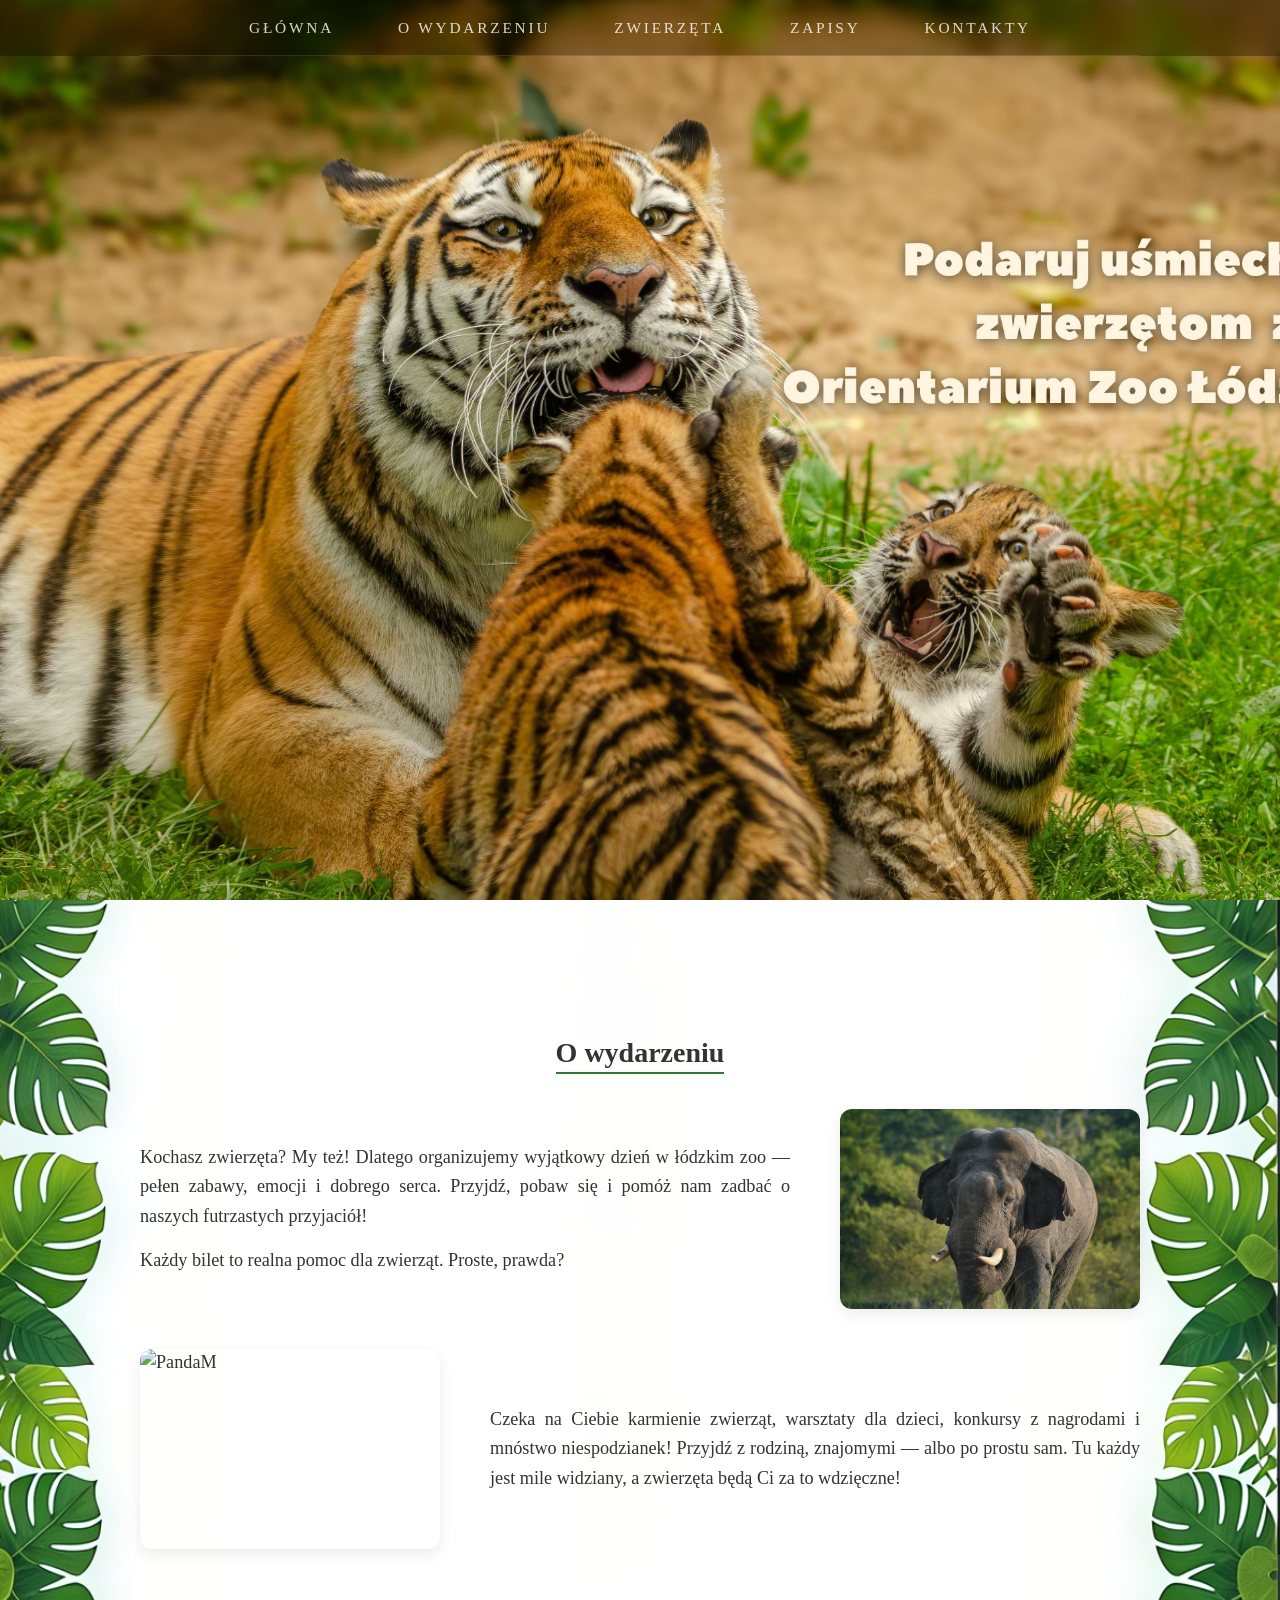
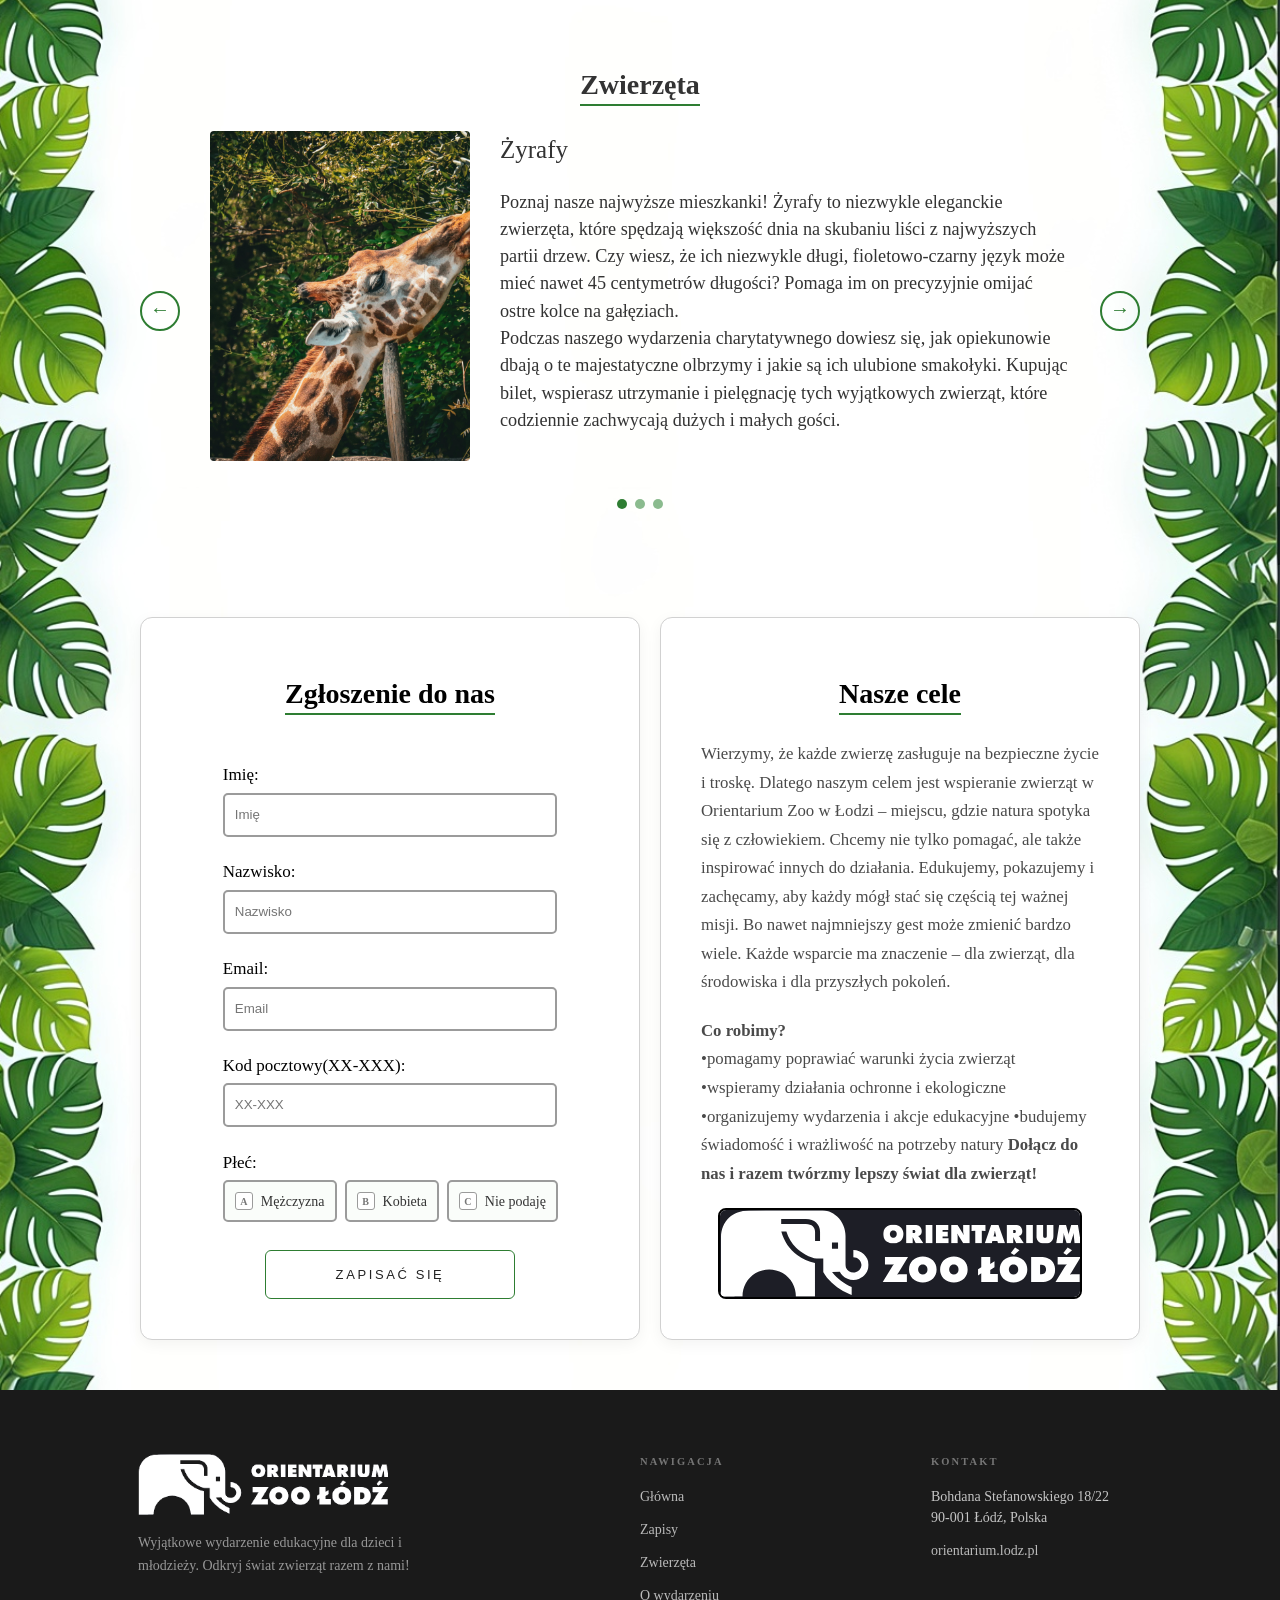
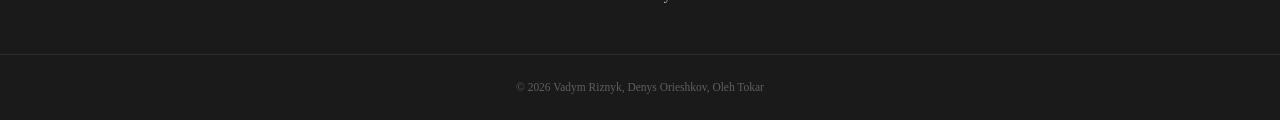
==== index.html @ 96ec50f0 "Merge branch 'main' into Vadimus" ====
<!DOCTYPE html>
<html lang="en">
<head>
    <meta charset="UTF-8">
    <meta name="viewport" content="width=device-width, initial-scale=1.0">
    <link rel="stylesheet" href="./style.css">
    <title>Zapis na wydarzenia charytatywne</title>
</head>

<body>

    <header>
        <nav>
            <div class="container">
                <ul class = "menu">
                    <li class = "menu_item first"><a href="#dom">Główna</a></li>
                    <li class = "menu_item"><a href="#info">O wydarzeniu</a></li>
                    <li class = "menu_item"><a href="#slides">Zwierzęta</a></li>
                    <li class = "menu_item"><a href="#zapisy">Zapisy</a></li>
                    <li class = "menu_item"><a href="#contact">Kontakty</a></li>
                </ul> 
            </div>
        </nav>
    </header>
    <main>
        <div class = "main_content">
           <!-- ТІГРУСИk ПОТУЖНІЧ-->
            <div class="first_page page" id="dom"> </div> 
            <div class="first_page_connect" id="dom"> </div>
           
           <!-- Інфа пр0 ЗАХІД -->
            <div class="info page" id="info"> 
                <div class="container">
                    <div class="title_container">
                        <h2 class="title">O wydarzeniu</h2>
                    </div>

                    <div class="info_content">
                        <div class="info_row">
                            <div class="info_text">
                                <p>Kochasz zwierzęta? My też! Dlatego organizujemy wyjątkowy dzień w łódzkim zoo — pełen zabawy, emocji i dobrego serca. Przyjdź, pobaw się i pomóż nam zadbać o naszych futrzastych przyjaciół!</p>
                                <p>Każdy bilet to realna pomoc dla zwierząt. Proste, prawda?</p>
                            </div>
                            <div class="info_img">
                                <img src="./images/elephant.jpg" alt="Slon" class="responsive_img">
                            </div>
                        </div>

                        <div class="info_row reverse">
                            <div class="info_text">
                                <p>Czeka na Ciebie karmienie zwierząt, warsztaty dla dzieci, konkursy z nagrodami i mnóstwo niespodzianek! Przyjdź z rodziną, znajomymi — albo po prostu sam. Tu każdy jest mile widziany, a zwierzęta będą Ci za to wdzięczne!</p>
                            </div>
                            <div class="info_img">
                                <img src="./images/red_panda.jpg" alt="PandaM" class="responsive_img">
                            </div>
                        </div>
                    </div>
                </div>
            </div>
            
            <!-- Слайдові Звірятонька -->
            <div class="slides page" id="slides">
                <div class="container">
                    <div class="slides_container">
                        <div class="title_container">
                            <div class="title">Zwierzęta</div>
                        </div>

                        <div class="slider_wrapper">
                            <button class="arrow arrow_left" onclick="changeSlide(-1)">&#8592;</button>
                            <div class="slides_row active">
                                <div class="slider">
                                    <div class="img_container">
                                        <img src="./images/girafik1.jpg" alt="Giraffe" class="animal_img">
                                    </div>
                                </div>
                                <div class="content">
                                    <div class="title3">Żyrafy</div>
                                    <div class="text">
                                        <p>Poznaj nasze najwyższe mieszkanki! Żyrafy to niezwykle eleganckie zwierzęta, które spędzają większość dnia na skubaniu liści z najwyższych partii drzew. Czy wiesz, że ich niezwykle długi, fioletowo-czarny język może mieć nawet 45 centymetrów długości? Pomaga im on precyzyjnie omijać ostre kolce na gałęziach.</p>
                                        <p>Podczas naszego wydarzenia charytatywnego dowiesz się, jak opiekunowie dbają o te majestatyczne olbrzymy i jakie są ich ulubione smakołyki. Kupując bilet, wspierasz utrzymanie i pielęgnację tych wyjątkowych zwierząt, które codziennie zachwycają dużych i małych gości.</p>
                                    </div>
                                </div>
                            </div>

                            <div class="slides_row">
                                <div class="slider">
                                    <div class="img_container">
                                        <img src="./images/red_panda2.png" alt="Red Panda" class="animal_img">
                                    </div>
                                </div>
                                <div class="content">
                                    <div class="title3">Pandka ruda</div>
                                    <div class="text">
                                        <p>Mała, puszysta i niezwykle urocza – panda ruda (zwana też pandką) to prawdziwa gwiazda łódzkiego zoo. Choć z wyglądu może przypominać szopa pracza, jest bliską krewną morskich ssaków i niedźwiedzi. Większość życia spędza wysoko w koronach drzew, gdzie czuje się najbezpieczniej.</p>
                                        <p>Te sympatyczne zwierzaki żywią się głównie bambusem, ale nie pogardzą też słodkimi owocami. Pandy rude są niestety gatunkiem zagrożonym wyginięciem w naturze. Dzięki Twojemu wsparciu możemy wspólnie chronić te piękne stworzenia i dbać o ich bezpieczną przyszłość.</p>
                                    </div>
                                </div>
                            </div>

                            <div class="slides_row">
                                <div class="slider">
                                    <div class="img_container">
                                        <img src="./images/elephants2.png" alt="Elephant" class="animal_img">
                                    </div>
                                </div>
                                <div class="content">
                                    <div class="title3">Słoń</div>
                                    <div class="text">
                                        <p>Słonie indyjskie to jedne z najbardziej inteligentnych i towarzyskich istot na naszej planecie. W łódzkim Orientarium mają do dyspozycji jeden z najnowocześniejszych wybiegów w Europie oraz ogromny basen. Ich widowiskowe kąpiele, które można oglądać przez specjalną szybę, zapierają dech w piersiach!</p>
                                        <p>Nasze słonie, na czele ze słynnym Aleksandrem, mają wspaniałe charaktery i uwielbiają interakcje z opiekunami. Przyjdź na nasze wydarzenie, zobacz pokazowe karmienie i dowiedz się więcej o tych potężnych, ale niezwykle wrażliwych ssakach, które tak bardzo potrzebują naszej pomocy.</p>
                                    </div>
                                </div>
                            </div>
                            <button class="arrow arrow_right" onclick="changeSlide(1)">&#8594;</button>
                        </div>

                        <div class="dots" id="dots"></div>
                    </div>
                </div>
            </div>

            <!-- формочка -->
            <div class="container">
                <div class="second_page page" id="zapisy">
                    <div class="form_container">
                            <form action="" novalidate class="form_actual">
                                <div class="title_container">
                                    <h2 class="title">Zgłoszenie do nas</h2>
                                </div>
                                <div class = "imie_container input_container">
                                    <label for="imie">Imię:</label>
                                    <input type="text" class = "input" placeholder="Imię" name = "imie" required>
                                    <div id="imie-error" class="error-text" style="display: none;">Proszę wpisać imię</div>
                                </div>
                                <div class = "nazwisko_container input_container">
                                    <label for="nazwisko">Nazwisko:</label>
                                    <input type="text" class = "input" placeholder="Nazwisko" name = "nazwisko" required>
                                    <div id="nazwisko-error" class="error-text" style="display: none;">Proszę wpisać nazwisko</div>
                                </div>
                                <div class = "email_container input_container">
                                    <label for="email">Email:</label>
                                    <input type="email" class = "input" placeholder="Email" name = "email" required>
                                    <div id="email-error" class="error-text" style="display: none;">Proszę wpisać poprawny adres email</div>
                                </div>

                                <div class = "poczta_container input_container">
                                    <label for="poczta">Kod pocztowy(XX-XXX):</label>
                                    <input type="text" class = "input" pattern="[0-9]{2}-[0-9]{3}" placeholder="XX-XXX" name = "poczta" required>
                                    <div id="poczta-error" class="error-text" style="display: none;">Proszę wpisać poprawny kod pocztowy</div>
                                </div>

                            <div class="gender_radio_container input_container">
                                    <label>Płeć:</label>
                                    <div class="gender_options">
                                        <label class="gender_option">
                                            <input type="radio" name="plec" value="M" required>
                                            <div class="option_content">
                                                <span class="option_marker">A</span>
                                                <span class="option_label">Mężczyzna</span>
                                            </div>
                                        </label>

                                        <label class="gender_option">
                                            <input type="radio" name="plec" value="K">
                                            <div class="option_content">
                                                <span class="option_marker">B</span>
                                                <span class="option_label">Kobieta</span>
                                            </div>
                                        </label>

                                        <label class="gender_option">
                                            <input type="radio" name="plec" value="N">
                                            <div class="option_content">
                                                <span class="option_marker">C</span>
                                                <span class="option_label">Nie podaję</span>
                                            </div>
                                        </label>
                                    </div>
                                    <div id="gender-error" class="error-text" style="display: none;">Proszę wybrać płeć</div>
                                </div>
                                <button class = "submit_btn" type="submit">Zapisać się</button>
                            </form>
                        </div>
                        <div class="goals">
                            <div class="goals_container">
                                <div class="title_container">
                                    <h2 class="title">Nasze cele</h2>
                                </div>
                                <div class="goals_content_container">
                                    <p>Wierzymy, że każde zwierzę zasługuje na bezpieczne życie i troskę. Dlatego naszym celem jest wspieranie zwierząt w Orientarium Zoo w Łodzi – miejscu, gdzie natura spotyka się z człowiekiem.
                                    Chcemy nie tylko pomagać, ale także inspirować innych do działania. Edukujemy, pokazujemy i zachęcamy, aby każdy mógł stać się częścią tej ważnej misji. Bo nawet najmniejszy gest może zmienić bardzo wiele.
                                    Każde wsparcie ma znaczenie – dla zwierząt, dla środowiska i dla przyszłych pokoleń.</p>
                                    <p><b>Co robimy?</b>    <br>•pomagamy poprawiać warunki życia zwierząt
                                    •wspieramy działania ochronne i ekologiczne
                                    •organizujemy wydarzenia i akcje edukacyjne
                                    •budujemy świadomość i wrażliwość na potrzeby natury
                                     <b>Dołącz do nas i razem twórzmy lepszy świat dla zwierząt!</b></p>
                                </div>
                                <div class="zoo_link_container">
                                    <div class="link_container">
                                        <a href="https://orientarium.lodz.pl/en/?srsltid=AfmBOopk-19amKLT-cSkVMzCduEy-2oDvmrepHhdewod7ByzMIc-urAi" class="link" target="_blank">
                                            <img src="./images/logo_lodz1.png" alt="" class="img_zoo">
                                        </a>    
                                    </div>
                                </div>
                            </div>  
                        </div>
                    </div>
                </div>
            </div>
        </div>
    </main>

<footer>
    <div class="footer_top">
        <div class="footer_grid">

            <div class="footer_col">
                <img src="./images/logo_lodz.png" alt="Zoo Orientarium" class="footer_logo_img">
                <p class="footer_desc">Wyjątkowe wydarzenie edukacyjne dla dzieci i młodzieży. Odkryj świat zwierząt razem z nami!</p>
            </div>

            <div class="footer_col">
                <h4 class="footer_heading">Nawigacja</h4>
                <ul class="footer_links">
                    <li><a href="#dom">Główna</a></li>
                    <li><a href="#zapisy">Zapisy</a></li>
                    <li><a href="#slides">Zwierzęta</a></li>
                    <li><a href="#info">O wydarzeniu</a></li>
                </ul>
            </div>

            <div class="footer_col" id="contact">
                <h4 class="footer_heading">Kontakt</h4>
                <address class="footer_address">
                    <p>Bohdana Stefanowskiego 18/22<br>90-001 Łódź, Polska</p>
                    <p><a href="https://orientarium.lodz.pl" target="_blank">orientarium.lodz.pl</a></p>
                </address>
            </div>

        </div>
    </div>

    <div class="footer_bottom">
        <p>&copy; 2026 Vadym Riznyk, Denys Orieshkov, Oleh Tokar</p>
    </div>
</footer>

<script>
    const slides = document.querySelectorAll('.slides_row');
    const dotsContainer = document.getElementById('dots');
    let current = 0;
    const dots = [];

    slides.forEach((_, i) => {
        const dot = document.createElement('div');
        dot.className = 'dot' + (i === 0 ? ' active' : '');
        dot.onclick = () => goTo(i);
        dotsContainer.appendChild(dot);
        dots.push(dot);
    });

    function goTo(index) {
        slides[current].classList.remove('active');
        dots[current].classList.remove('active');
        current = (index + slides.length) % slides.length;
        slides[current].classList.add('active');
        dots[current].classList.add('active');
    }

    function changeSlide(direction) {
        goTo(current + direction);
    }

    function setupMobileArrows() {
        if (window.innerWidth <= 768) {
            const leftArrow = document.querySelector('.arrow_left');
            const rightArrow = document.querySelector('.arrow_right');
            dotsContainer.insertBefore(leftArrow, dotsContainer.firstChild);
            dotsContainer.appendChild(rightArrow);
        }
    }

    setupMobileArrows();



    document.querySelector('form').addEventListener('submit', function(e) {
        e.preventDefault(); 
        
        let isFormValid = true;
        const inputs = document.querySelectorAll('.input');
    
        inputs.forEach(input => {
            input.value = input.value.trim();
            const errorDiv = document.getElementById(`${input.name}-error`);
             
            if (!input.checkValidity()) {
                isFormValid = false;
                input.classList.add('input_invalid');  
                if (errorDiv) errorDiv.style.display = 'block';  
            } else {
                input.classList.remove('input_invalid');
                if (errorDiv) errorDiv.style.display = 'none';  
            }
        });
 
        const genderChecked = document.querySelector('input[name="plec"]:checked');
        const genderErrorDiv = document.getElementById('gender-error');
        const genderContainer = document.querySelector('.gender_options');

        if (!genderChecked) {
            isFormValid = false;
            genderErrorDiv.style.display = 'block';
            genderContainer.classList.add('form_invalid');
        } else {
            genderErrorDiv.style.display = 'none';
            genderContainer.classList.remove('form_invalid');
        }
 
        if (isFormValid) {
            const formData = {
                imie: document.querySelector('input[name="imie"]').value,
                nazwisko: document.querySelector('input[name="nazwisko"]').value,
                email: document.querySelector('input[name="email"]').value,
                poczta: document.querySelector('input[name="poczta"]').value,
                plec: genderChecked.value
            };
            const apiUrl = 'https://jsonplaceholder.typicode.com/posts';

            fetch(apiUrl, {
                method: 'POST',
                headers: {
                    'Content-Type': 'application/json',
                },
                body: JSON.stringify(formData)
            })
            .then(response => {
                if (!response.ok) {
                    throw new Error('Błąd serwera: ' + response.status);
                }
                return response.json();
            })
            .then(data => {
                console.log('Sukces:', data);
                alert('Dziękujemy! Zgłoszenie zostało pomyślnie wysłane.');
                document.querySelector('.form_actual').reset();  
            })
            .catch(error => { 
                console.error('Błąd:', error);
                alert('Wystąpił błąd podczas wysyłania zgłoszenia. Spróbuj ponownie.');
            });
        }
    });
</script>
</body>
</html>
---- style.css ----
*{
    box-sizing: border-box;
    margin: 0;
    padding: 0;
    line-height: 1.5;
}
html {
    scroll-behavior: smooth;
}

body{
    height: 100vh;
    font-family: Cursive;
    font-size: 14px;
    margin: 0;
    padding: 0;
    color: #333;

    background-image: url('./images/background.png');
    background-size: cover;
    background-position: center;
    background-repeat: repeat;
  
}
.container{
    max-width: 1000px;
    margin: 0 auto;
    padding: 0;
}

main{
    margin: 0px;
}

ul{
    margin: 0;
    padding: 0;
}
 
nav{
    background-color: #333;
    width: 100%;
    position: fixed;
    z-index: 1000;

    background: rgba(0, 0, 0, 0.3);
    backdrop-filter: blur(10px) saturate(1.3);
    -webkit-backdrop-filter: blur(10px) saturate(1.3);
}


.menu {
    overflow: hidden;
    display: flex;
    justify-content: center;
    align-items: center;
    list-style: none;
    margin: 0;
    padding: 0;
    height: 56px;

    border-bottom: 0.5px solid rgba(255, 255, 255, 0.12);
}


.menu a {
    display: flex;
    align-items: center;
    height: 100%;
    padding: 0 32px;

    color: rgba(255, 255, 255, 0.82);
    text-decoration: none;
    text-transform: uppercase;
   
    font-weight: 300; 
    font-size: 1.1em;
    letter-spacing: 0.18em;

    position: relative;
    transition: color 0.25s ease;
} 
.menu a::after {
    content: "";
    position: absolute;
    bottom: 0;
    left: 50%;
    transform: translateX(-50%);
    width: 0;
    height: 1px;
    background: rgba(255, 255, 255, 0.9);
    transition: width 0.3s cubic-bezier(0.25, 0.46, 0.45, 0.94);
}

.menu a:hover {
    color: rgba(255, 255, 255, 1);
}
.menu a:hover::after {
    width: calc(100% - 64px);
}
.menu a:active {
    color: rgba(255, 255, 255, 0.5);
    transform: translateY(2px);
    transition-duration: 0.05s;
}
.page{
    padding: 50px 0;
}
.first_page{
    background-image: url(./images/tiger.jpg);
    background-repeat: no-repeat;
    background-position: center;
    background-size:cover;
    height: 100vh;
    height: 100dvh; 
    width: 100%;
}


.first_page_connect{
    background-image: url(./images/leaves_connect.png);
    background-repeat: no-repeat;
    background-position: top;
    background-size: 100% auto;
    background-color: transparent;
    height: 67px;
    width: 100%;
}



/*-----------------СТАРТ БЛОКУ ІНФИ-----------------*/

.info {
    width: 100%;
    font-size: 1.3em;
}

.info_content {
    display: flex;
    flex-direction: column;
    gap: 40px;  
    margin-top: 20px;
}

.info_row {
    display: flex;
    flex-direction: row;
    align-items: center;
    justify-content: space-between;
    gap: 50px;  
}
 
.info_row.reverse {
    flex-direction: row-reverse;
}

.info_text {
    flex: 1.5;
}

.info_text p {
    margin-bottom: 15px;
    text-align: justify;
    line-height: 1.6;
}

.info_text p:last-child {
    margin-bottom: 0;
}

.info_img {
    flex: 1;
    max-width: 300px;  
    width: 100%;
}

.responsive_img {
    width: 100%;
    height: 200px;
    border-radius: 12px;  
    display: block; 
    object-fit: cover; 
    box-shadow: 0 5px 15px rgba(0, 0, 0, 0.08);  
}
 
@media (max-width: 768px) {
    .info_row, .info_row.reverse {
        flex-direction: column;
        gap: 20px;
        text-align: center;
    }
    .info_img {
        max-width: 100%;
    }
    .responsive_img {
        height: auto;
        max-height: 250px;
    }
}
/*-----------------КІНЕЦЬ БЛОКУ ІНФИ-----------------*/

/*-------------- ZWIRI SLIDER --------------*/
.slides {
    display: block;
    font-size: 1.3em;
}

.slides_container {
    display: flex;
    flex-direction: column;
}

.slider_wrapper {
    display: flex;
    align-items: center;
    gap: 10px;
}

.slides_row {
    min-height: 360px;
    display: none;
    flex-direction: row;
    gap: 30px;
    align-items: stretch;
    padding: 0 20px;
    flex: 1;
    animation: fadeIn 0.4s ease;
}

.slides_row.active {
    display: flex;
}

.slides_row .content{
    height: 100%;
    display: flex;
    gap: 20px;
    flex-direction: column;
    justify-content: space-between;
}


@keyframes fadeIn {
    from { opacity: 0; }
    to   { opacity: 1; }
}

.img_container {
    height: 330px;
    width: 260px;
    overflow: hidden;
    border-radius: 4px;
    background-color: #d2d2d2;
    flex-shrink: 0;
}

.animal_img {
    width: 100%;
    height: 100%;
    object-fit: cover;
    display: block;
    transition: transform 0.5s ease;
}


.arrow {
    position: relative;
    background: none;
    border: 2px solid #2E7D32;
    color: #2E7D32;
    font-size: 20px;
    width: 40px;
    height: 40px;
    border-radius: 50%;
    cursor: pointer;
    flex-shrink: 0;
    transition: background 0.2s, color 0.2s;
    padding-bottom: 5px;
}

.arrow:hover {
    background: #2E7D32;
    color: white;
}


.dots {
    display: flex;
    justify-content: center;
    gap: 8px;
    padding: 8px 0;
}

.dot {
    width: 10px;
    height: 10px;
    border-radius: 50%;
    background: #8bbb8e;
    cursor: pointer;
    transition: background 0.2s;
}

.dot.active {
    background: #2E7D32;
}

input[type="radio"]:first-of-type, 
input[type="checkbox"]:first-of-type {
    margin-left: 0;
}



.second_page{
    display: flex;
    justify-content: space-between;
    align-items: stretch;
    gap: 20px;
}

.goals {
    list-style: inside;
    display: flex;         
    flex-direction: column; 
}

.form_actual{
    display: flex;
    flex-direction: column;
    justify-content: space-between;
    height: 100%;
}

.form_container{
    min-width: 50%;
    display: flex;        
    flex-direction: column; 

    max-width: 600px;
    margin: 0;
    font-size: 17px;
    background-color: rgb(255, 255, 255);
    border: 2px solid rgb(155, 155, 155);
    color: black;
    padding: 20px 30px;
    position: relative;
}
.form_container form{
    display: flex;
    flex-direction: column;
    align-items: center;
    gap: 15px;
}
.submit_btn {
    padding: 14px 0;
    width: 60%;
    background-color: transparent;
    border: 1.5px solid #2E7D32;
    cursor: pointer;
    border-radius: 6px;
    font-size: 13px;
    letter-spacing: 0.2em;
    text-transform: uppercase;
    color: #222;
    transition: background-color 0.25s ease, color 0.25s ease, border-color 0.25s ease, transform 0.15s ease;
}

.submit_btn:hover {
    background-color: #2E7D32;
    color: #fff;
    border-color: #2E7D32;
}

.submit_btn:active {
    transform: scale(0.97);
    transition-duration: 0.05s;
}

form label{
    display: block;
    margin-bottom: 5px;
}
.select_container label{
   display: block;  
    margin-bottom: 5px;
}
select.input {
    cursor: pointer;
    background-color: #ffffff;
    
     
    appearance: none;
    -webkit-appearance: none;
    -moz-appearance: none;
     
    background-image: url("data:image/svg+xml;utf8,<svg xmlns='http://www.w3.org/2000/svg' width='24' height='24' viewBox='0 0 24 24' fill='none' stroke='%232E7D32' stroke-width='2' stroke-linecap='round' stroke-linejoin='round'><polyline points='6 9 12 15 18 9'></polyline></svg>");
    background-repeat: no-repeat;
    background-position: right 15px center;
    background-size: 16px;
    padding-right: 40px;  
    
    font-family: inherit;
    color: #333;
}

/* Efekt po kliknięciu/aktywacji pola */
select.input:focus {
    border-color: #2E7D32;
    box-shadow: 0 0 5px rgba(0, 128, 0, 0.2);
}
.age_container label{
    display: inline;
    margin-bottom: 0px;
}
.info_container label{
    display: inline;
    margin-bottom: 0px;
}
.input_container{
    width: 80%;
}
.input{
    margin: auto;
    padding: 10px;
    width: 100%;
    border: 2px solid rgb(155, 155, 155);
    border-radius: 5px;
}
.input:focus{
    outline: none;
    border-color: #2E7D32;
}

/*GOALS*/
.goals_container{
    min-width: 50%;
    color: black;
    padding: 20px 30px;
}
.goals {
    font-size: 1.2em;
    list-style: inside;
}

.img_zoo{
    border-radius: 10px;
    border: 2px black solid;
}


/*-----------------second_page-----------------*/

/*-----------------FOOTER-----------------*/
footer {
    background-color: #1a1a1a;
    color: rgba(255, 255, 255, 0.75);
    font-size: 1em;
}

.footer_top {
    padding: 64px 0 48px;
    border-bottom: 1px solid rgba(255, 255, 255, 0.08);
}

.footer_grid {
    max-width: 1100px;
    margin: 0 auto;
    padding: 0 48px;
    display: flex;
    flex-direction: row;
    justify-content: space-between;
    align-items: flex-start;
    gap: 80px;
}

.footer_col {
    display: flex;
    flex-direction: column;
    gap: 16px;
}

.footer_col:first-child {
    flex: 2;
}

.footer_col:not(:first-child) {
    flex: 1;
}

.footer_logo_img {
    width: 250px;
    height: auto;
}

.footer_desc {
    line-height: 1.7;
    color: rgba(255, 255, 255, 0.55);
    max-width: 320px;
}

.footer_heading {
    font-size: 0.75em;
    font-weight: 600;
    text-transform: uppercase;
    letter-spacing: 0.2em;
    color: rgba(255, 255, 255, 0.4);
    margin: 0;
}

.footer_links {
    list-style: none;
    padding: 0;
    margin: 0;
    display: flex;
    flex-direction: column;
    gap: 12px;
}

.footer_links a {
    color: rgba(255, 255, 255, 0.7);
    text-decoration: none;
    transition: color 0.2s ease;
}

.footer_links a:hover {
    color: #fff;
}

.footer_address {
    font-style: normal;
    display: flex;
    flex-direction: column;
    gap: 12px;
    line-height: 1.7;
}

.footer_address a {
    color: rgba(255, 255, 255, 0.7);
    text-decoration: none;
    transition: color 0.2s ease;
}

.footer_address a:hover {
    color: #fff;
}

.footer_bottom {
    text-align: center;
    padding: 24px 48px;
    color: rgba(255, 255, 255, 0.3);
    font-size: 0.82em;
}

@media (max-width: 768px) {
    .footer_grid {
        flex-direction: column;
        gap: 40px;
    }
}


/*-----------TITLES-----------*/
.title{
    font-size: 28px;
    font-weight: 700;
    position: relative;
    display: inline-block;
}
.title::after{
    content: "";
    background-color: #2E7D32;
    height: 2.22px;
    width: 100%;
    position: absolute;
    bottom: 0px;
    left: 0px;
}

.title_container{
    text-align: center;
    padding: 15px;
    margin-bottom: 10px;
}
.title2{
    font-size: 30px;
    font-style: normal;
    font-weight: 400;
}
.title3{
    font-size: 25px;
    font-style: normal;
    font-weight: 400;
}
.link_container {
    text-align: center;
    margin-top: 20px;
    display: flex;
    justify-content: center;
    align-items: center;
}
.link {
    display: inline-block;
    border-radius: 8px;
    transition: transform 0.3s ease, box-shadow 0.3s ease;
}
.link:hover {
    transform: translate(4px, -4px);
    box-shadow: -5px 5px 0px #000000;
}
.link:active {
    transform: translate(-2px, 2px);
    box-shadow: -1px 1px 0px #000000;
    transition-duration: 0.05s;
}
.img_zoo {
    height: auto;
    display: block;
    border-radius: 8px;
}
.content_wrapper {
    display: flex;
    justify-content: space-between;
    align-items: stretch;
    gap: 40px;
    max-width: 1200px;
    margin: 20px auto;
    padding: 0 20px;
}

.form_container, .goals_container {
    flex: 1;
    background-color: #ffffff;
    
    border: 1px solid #d1d1d1; 
    border-radius: 12px; 
    
    padding: 40px;
    box-sizing: border-box;

    box-shadow: 0 4px 15px rgba(0, 0, 0, 0.05);
}


.goals_content_container p {
    line-height: 1.7;
    color: #4a4a4a;
    margin-bottom: 20px;
}


input[type="radio"], input[type="checkbox"] {
    accent-color: #4CAF50;
    width: 18px;
    height: 18px;
    margin-right: 6px;
    margin-left: 10px;
    vertical-align: middle;
    cursor: pointer;
}

 
.gender_options {
    display: flex;
    flex-direction: row;
    gap: 8px;
    margin-top: 5px;
    width: 100%;
}

.gender_option {
    flex: 1;  
    cursor: pointer;
}

.gender_option input[type="radio"] {
    display: none;
}

.option_content {
    display: flex;
    align-items: center;
    justify-content: center;  
    gap: 8px;
    border: 2px solid rgb(155, 155, 155);
    border-radius: 5px;
    padding: 8px 10px;  
    background-color: #fafdfa;
    transition: all 0.2s ease;
    min-height: 42px;  
    box-sizing: border-box;  
} 
.option_marker {
    display: flex;
    align-items: center;
    justify-content: center;
    width: 18px;
    height: 18px;
    border: 1px solid rgb(155, 155, 155);
    border-radius: 3px;
    font-size: 10px;
    font-weight: bold;
    color: #777;
    background-color: #ffffff;
    flex-shrink: 0;
} 
.option_label {
    font-size: 14px;  
    color: #333;
    white-space: nowrap; 
}   
.gender_option:hover .option_content {
    border-color: #2E7D32;
    background-color: #f1f8f2;
}

.gender_option input[type="radio"]:checked + .option_content {
    border-color: #2E7D32;
    background-color: #e8f5e9;
    box-shadow: 0 2px 6px rgba(46, 125, 50, 0.1);
}

.gender_option input[type="radio"]:checked + .option_content .option_marker {
    border-color: #2E7D32;
    background-color: #2E7D32;
    color: #ffffff;
}

.gender_option input[type="radio"]:checked + .option_content .option_label {
    color: #2E7D32;
    font-weight: bold;
}

 
@media (max-width: 480px) {
    .gender_options {
        flex-direction: column;
        gap: 6px;
    }
}

/*---------- ERRORS ----------*/
.error-text {
    color: #d32f2f;  
    font-size: 13px;
    margin-top: 8px;
    font-weight: bold;
    animation: shake 0.4s ease-in-out;  
}
 
@keyframes shake {
    0%, 100% { transform: translateX(0); }
    25% { transform: translateX(-5px); }
    75% { transform: translateX(5px); }
}
 
.form_invalid .option_content {
    border-color: #d32f2f;
}

.input_invalid {
    border-color: #d32f2f !important;
    background-color: #fff8f8;
}
 
.input_invalid:focus {
    border-color: #d32f2f !important;
    box-shadow: 0 0 5px rgba(211, 47, 47, 0.3);
}




/*Adaptation*/
@media (max-width: 768px) {
    .container{
        max-width: 270px;
    }
    .page{
        padding: 10px 0;
    }



    .first_page {
        background-position: 100% center;
        height: 50vh;
    }
    .first_page_connect{
        display: none;
    }


    /*-----------------СТАРТ БЛОКУ ІНФИ-----------------*/
    .info {
        font-size: 1em;
    }

    .info_img_right,
    .info_img_left {
        float: none;
        width: 100%;
        height: 220px;
        margin: 0 0 16px 0;
    }

    .info_img_right img,
    .info_img_left img {
        width: 100%;
        height: 100%;
        object-fit: cover;
    }

    .info_content p {
        text-align: left;
    }
    /*-----------------КІНЕЦЬ БЛОКУ ІНФИ-----------------*/
    
} 


@media (max-width: 768px) {
    .slides {
        font-size: 1em;
    }

    .slider_wrapper {
        flex-direction: column;
        gap: 16px;
    }

    .slides_row {
        flex-direction: column;
        min-height: unset;
        padding: 0;
        gap: 16px;
    }

    .img_container {
        width: 100%;
        height: 260px;
    }

    .arrow {
        display: none;
    }

    .dots {
        display: flex;
        flex-direction: row;
        justify-content: center;
        align-items: center;
        gap: 16px;
        padding: 8px 0 0;
    }

    .arrow_left,
    .arrow_right {
        display: flex;
        align-items: center;
        justify-content: center;
        position: static;
    }
}


@media (max-width: 768px) {
    .second_page {
        flex-direction: column;
        gap: 10px;
    }

    .form_container {
        max-width: 100%;
        min-width: unset;
        width: 100%;
        padding: 20px;
        box-sizing: border-box;
    }

    .form_container form {
        gap: 12px;
    }

    .input_container {
        width: 100%;
    }

    .submit_btn {
        width: 100%;
    }

    .goals_container {
        padding: 20px;
        box-sizing: border-box;
    }

    .goals {
        font-size: 1em;
    }

    .img_zoo {
        width: 100%;
    }
}
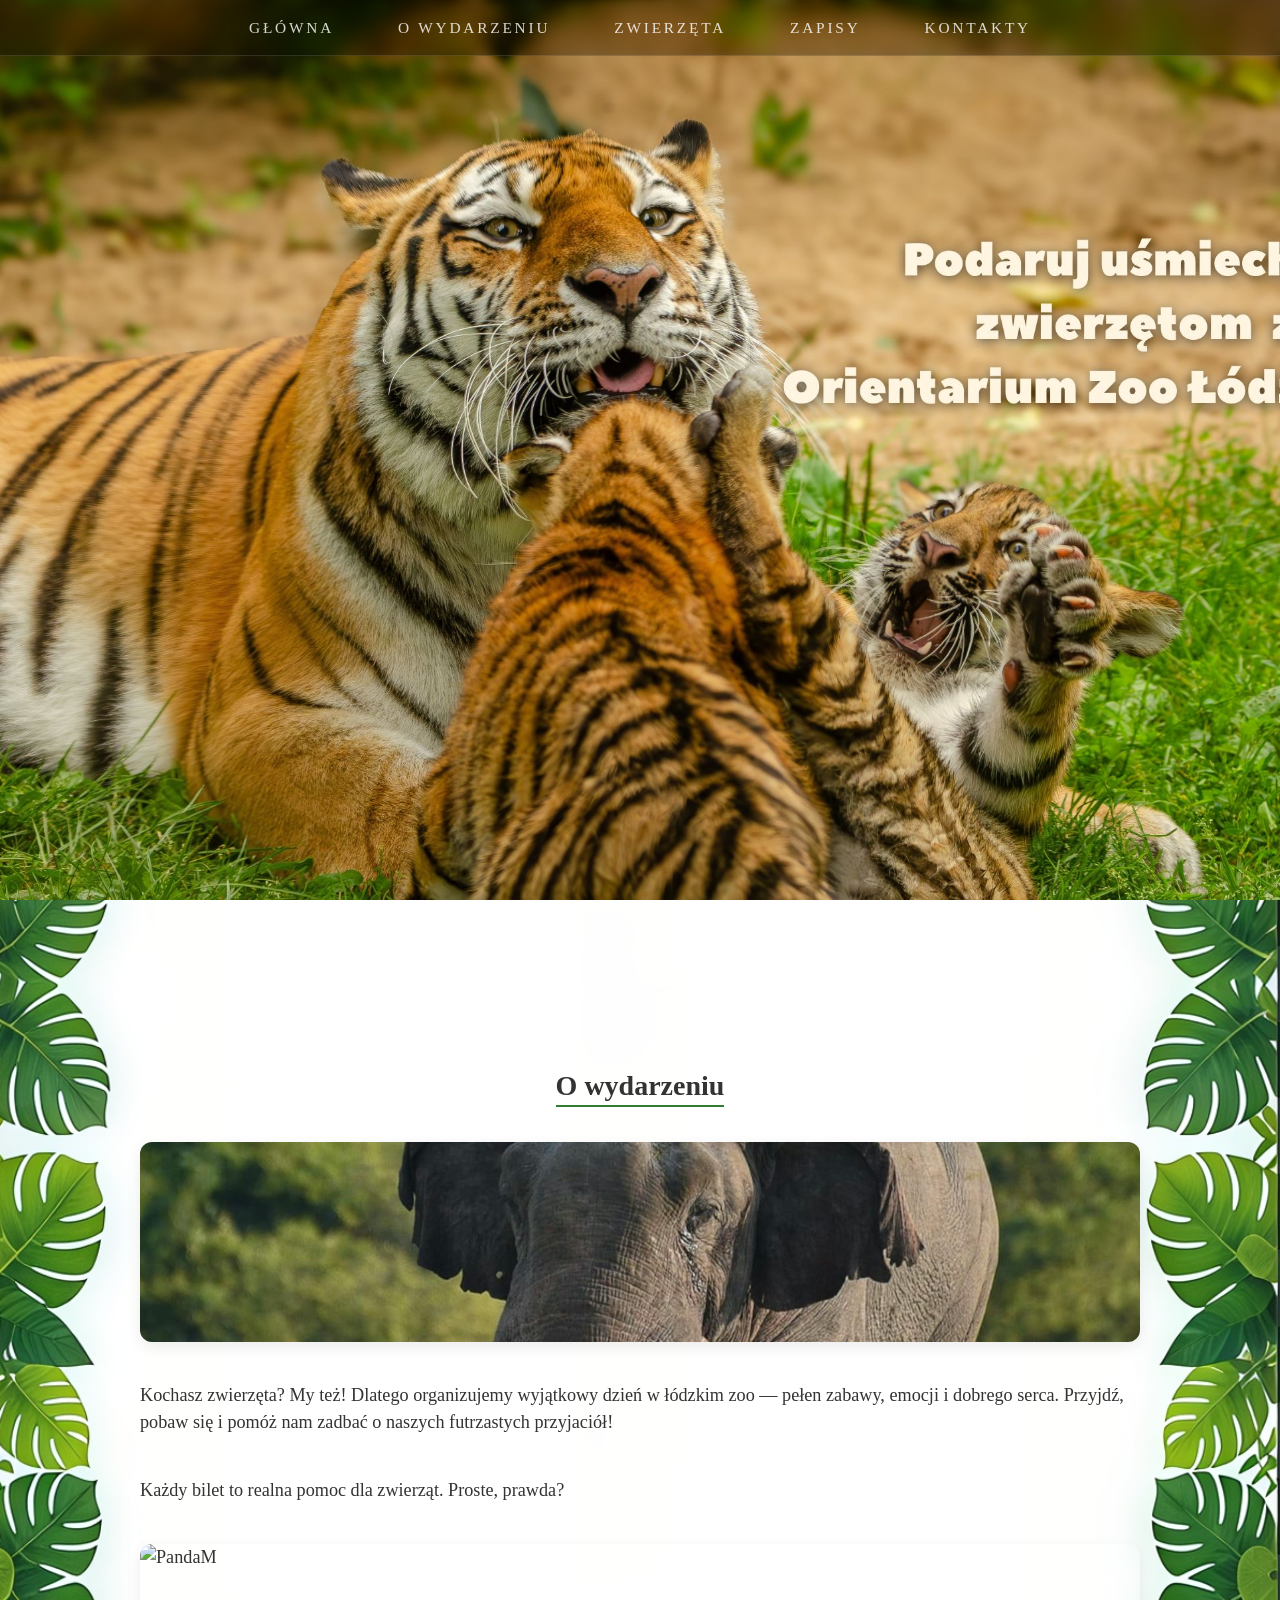
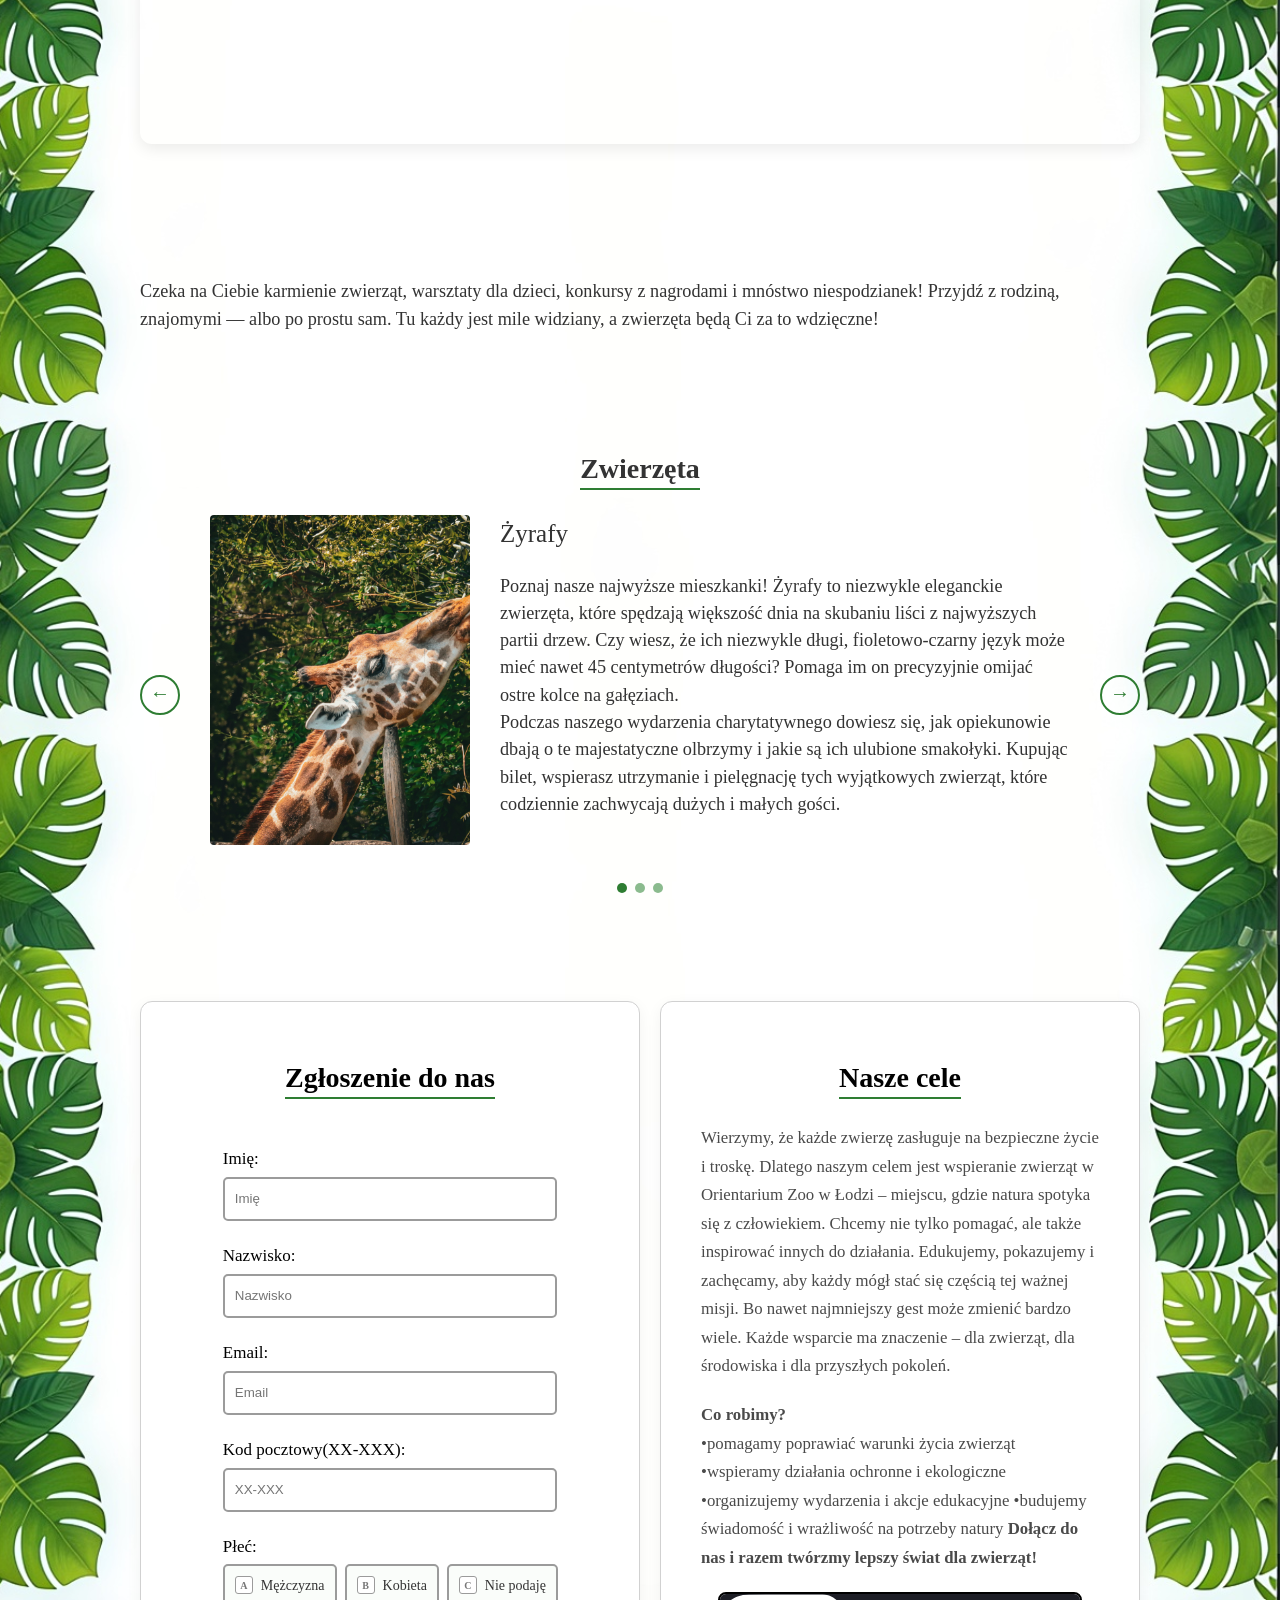
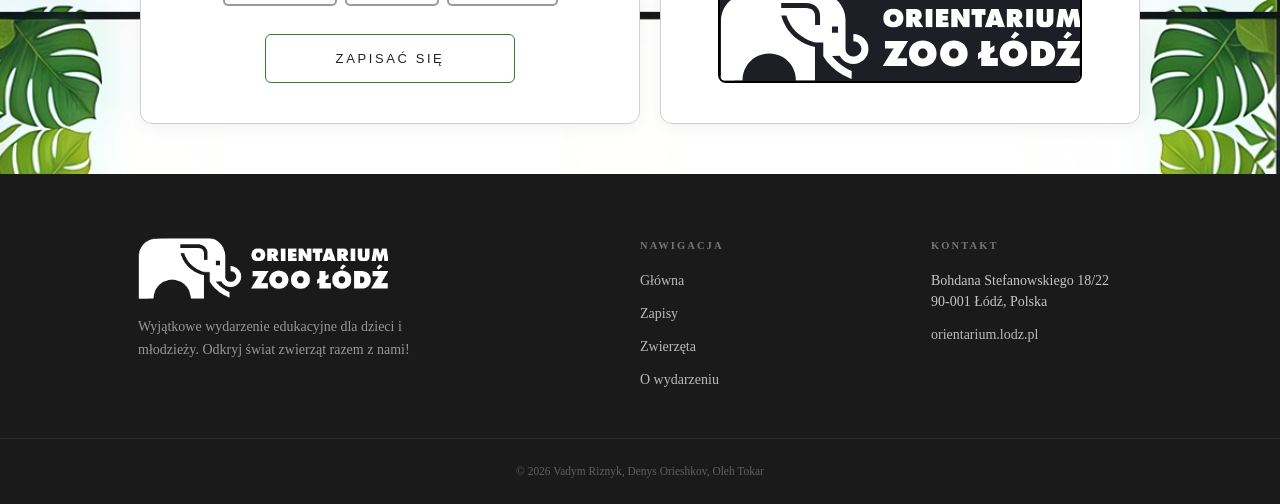
==== commit a7bb32b2: "db 1" ====
--- a/index.html
+++ b/index.html
@@ -11,22 +11,21 @@
 
     <header>
         <nav>
-            <div class="container">
-                <ul class = "menu">
-                    <li class = "menu_item first"><a href="#dom">Główna</a></li>
-                    <li class = "menu_item"><a href="#info">O wydarzeniu</a></li>
-                    <li class = "menu_item"><a href="#slides">Zwierzęta</a></li>
-                    <li class = "menu_item"><a href="#zapisy">Zapisy</a></li>
-                    <li class = "menu_item"><a href="#contact">Kontakty</a></li>
-                </ul> 
-            </div>
+            <ul class = "menu">
+                <li class = "menu_item first"><a href="#dom">Główna</a></li>
+                <li class = "menu_item"><a href="#info">O wydarzeniu</a></li>
+                <li class = "menu_item"><a href="#slides">Zwierzęta</a></li>
+                <li class = "menu_item"><a href="#zapisy">Zapisy</a></li>
+                <li class = "menu_item"><a href="#contact">Kontakty</a></li>
+            </ul>    
         </nav>
     </header>
+
     <main>
         <div class = "main_content">
            <!-- ТІГРУСИk ПОТУЖНІЧ-->
             <div class="first_page page" id="dom"> </div> 
-            <div class="first_page_connect" id="dom"> </div>
+            <div class="first_page_connect page" id="dom"> </div> 
            
            <!-- Інфа пр0 ЗАХІД -->
             <div class="info page" id="info"> 
@@ -36,24 +35,19 @@
                     </div>
 
                     <div class="info_content">
-                        <div class="info_row">
-                            <div class="info_text">
-                                <p>Kochasz zwierzęta? My też! Dlatego organizujemy wyjątkowy dzień w łódzkim zoo — pełen zabawy, emocji i dobrego serca. Przyjdź, pobaw się i pomóż nam zadbać o naszych futrzastych przyjaciół!</p>
-                                <p>Każdy bilet to realna pomoc dla zwierząt. Proste, prawda?</p>
-                            </div>
-                            <div class="info_img">
-                                <img src="./images/elephant.jpg" alt="Slon" class="responsive_img">
-                            </div>
-                        </div>
-
-                        <div class="info_row reverse">
-                            <div class="info_text">
-                                <p>Czeka na Ciebie karmienie zwierząt, warsztaty dla dzieci, konkursy z nagrodami i mnóstwo niespodzianek! Przyjdź z rodziną, znajomymi — albo po prostu sam. Tu każdy jest mile widziany, a zwierzęta będą Ci za to wdzięczne!</p>
-                            </div>
-                            <div class="info_img">
-                                <img src="./images/red_panda.jpg" alt="PandaM" class="responsive_img">
-                            </div>
-                        </div>
+                        <div class="info_img_right">
+                            <img src="./images/elephant.jpg" alt="Slon" class="responsive_img">
+                         </div>
+                        
+                        <p>Kochasz zwierzęta? My też! Dlatego organizujemy wyjątkowy dzień w łódzkim zoo — pełen zabawy, emocji i dobrego serca. Przyjdź, pobaw się i pomóż nam zadbać o naszych futrzastych przyjaciół!</p>
+                        <p>Każdy bilet to realna pomoc dla zwierząt. Proste, prawda? </p>
+
+                        <div class="info_img_left">
+                            <img src="./images/red_panda.jpg" alt="PandaM" class="responsive_img">
+                        </div>
+                        <br> <br>  
+                        <p>Czeka na Ciebie karmienie zwierząt, warsztaty dla dzieci, konkursy z nagrodami i mnóstwo niespodzianek! Przyjdź z rodziną, znajomymi — albo po prostu sam. Tu każdy jest mile widziany, a zwierzęta będą Ci za to wdzięczne!</p>
+                        
                     </div>
                 </div>
             </div>
@@ -68,6 +62,7 @@
 
                         <div class="slider_wrapper">
                             <button class="arrow arrow_left" onclick="changeSlide(-1)">&#8592;</button>
+
                             <div class="slides_row active">
                                 <div class="slider">
                                     <div class="img_container">
@@ -112,6 +107,7 @@
                                     </div>
                                 </div>
                             </div>
+
                             <button class="arrow arrow_right" onclick="changeSlide(1)">&#8594;</button>
                         </div>
 
@@ -128,6 +124,9 @@
                                 <div class="title_container">
                                     <h2 class="title">Zgłoszenie do nas</h2>
                                 </div>
+
+                                <div id="server-message" style="display: none; padding: 10px; margin-bottom: 15px; border-radius: 5px; font-weight: bold;"></div>
+
                                 <div class = "imie_container input_container">
                                     <label for="imie">Imię:</label>
                                     <input type="text" class = "input" placeholder="Imię" name = "imie" required>
@@ -201,7 +200,7 @@
                                     <div class="link_container">
                                         <a href="https://orientarium.lodz.pl/en/?srsltid=AfmBOopk-19amKLT-cSkVMzCduEy-2oDvmrepHhdewod7ByzMIc-urAi" class="link" target="_blank">
                                             <img src="./images/logo_lodz1.png" alt="" class="img_zoo">
-                                        </a>    
+                                        </a>
                                     </div>
                                 </div>
                             </div>  
@@ -247,51 +246,41 @@
     </div>
 </footer>
 
-<script>
-    const slides = document.querySelectorAll('.slides_row');
+    <script>
+        const slides = document.querySelectorAll('.slides_row');
     const dotsContainer = document.getElementById('dots');
     let current = 0;
-    const dots = [];
 
     slides.forEach((_, i) => {
         const dot = document.createElement('div');
         dot.className = 'dot' + (i === 0 ? ' active' : '');
         dot.onclick = () => goTo(i);
         dotsContainer.appendChild(dot);
-        dots.push(dot);
     });
 
     function goTo(index) {
         slides[current].classList.remove('active');
-        dots[current].classList.remove('active');
+        dotsContainer.children[current].classList.remove('active');
         current = (index + slides.length) % slides.length;
         slides[current].classList.add('active');
-        dots[current].classList.add('active');
+        dotsContainer.children[current].classList.add('active');
     }
 
     function changeSlide(direction) {
         goTo(current + direction);
     }
 
-    function setupMobileArrows() {
-        if (window.innerWidth <= 768) {
-            const leftArrow = document.querySelector('.arrow_left');
-            const rightArrow = document.querySelector('.arrow_right');
-            dotsContainer.insertBefore(leftArrow, dotsContainer.firstChild);
-            dotsContainer.appendChild(rightArrow);
-        }
-    }
-
-    setupMobileArrows();
-
-
-
-    document.querySelector('form').addEventListener('submit', function(e) {
+    document.querySelector('form').addEventListener('submit', async function(e) {
         e.preventDefault(); 
         
         let isFormValid = true;
         const inputs = document.querySelectorAll('.input');
-    
+        
+        const messageDiv = document.getElementById('server-message');
+        
+        if (messageDiv) {
+            messageDiv.style.display = 'none'; 
+        }
         inputs.forEach(input => {
             input.value = input.value.trim();
             const errorDiv = document.getElementById(`${input.name}-error`);
@@ -320,37 +309,58 @@
         }
  
         if (isFormValid) {
+            
+            if (!messageDiv) {
+                alert("ERROR: server-message block not found in HTML");
+                return;
+            }
+
             const formData = {
                 imie: document.querySelector('input[name="imie"]').value,
                 nazwisko: document.querySelector('input[name="nazwisko"]').value,
                 email: document.querySelector('input[name="email"]').value,
-                poczta: document.querySelector('input[name="poczta"]').value,
+                kodPocztowy: document.querySelector('input[name="poczta"]').value,
                 plec: genderChecked.value
             };
-            const apiUrl = 'https://jsonplaceholder.typicode.com/posts';
-
-            fetch(apiUrl, {
-                method: 'POST',
-                headers: {
-                    'Content-Type': 'application/json',
-                },
-                body: JSON.stringify(formData)
-            })
-            .then(response => {
-                if (!response.ok) {
-                    throw new Error('Błąd serwera: ' + response.status);
+
+            try {
+                // send request in port 3001
+                const response = await fetch('http://localhost:3001', {
+                    method: 'POST',
+                    headers: { 
+                        'Content-Type': 'application/json',
+                        'Bypass-Tunnel-Reminder': 'true' 
+                    },
+                    body: JSON.stringify(formData)
+                });
+
+                const data = await response.json();
+                
+                messageDiv.style.display = 'block';
+
+                if (response.status === 409) {
+                    // ERROR: email is already existed
+                    messageDiv.style.backgroundColor = '#ffebee';
+                    messageDiv.style.color = '#d32f2f';
+                    messageDiv.style.border = '1px solid #d32f2f';
+                    messageDiv.innerText = data.error;
+                } else if (response.ok) {
+                    // success
+                    messageDiv.style.backgroundColor = '#e8f5e9';
+                    messageDiv.style.color = '#2e7d32';
+                    messageDiv.style.border = '1px solid #2e7d32';
+                    messageDiv.innerText = data.success;
+                    
+                    document.querySelector('.form_actual').reset();
                 }
-                return response.json();
-            })
-            .then(data => {
-                console.log('Sukces:', data);
-                alert('Dziękujemy! Zgłoszenie zostało pomyślnie wysłane.');
-                document.querySelector('.form_actual').reset();  
-            })
-            .catch(error => { 
-                console.error('Błąd:', error);
-                alert('Wystąpił błąd podczas wysyłania zgłoszenia. Spróbuj ponownie.');
-            });
+            } catch (error) {
+                // ERROR: server off
+                messageDiv.style.display = 'block';
+                messageDiv.style.backgroundColor = '#ffebee';
+                messageDiv.style.color = '#d32f2f';
+                messageDiv.style.border = '1px solid #d32f2f';
+                messageDiv.innerText = 'Błąd połączenia z serwerem. Upewnij się, że backend jest włączony!';
+            }
         }
     });
 </script>
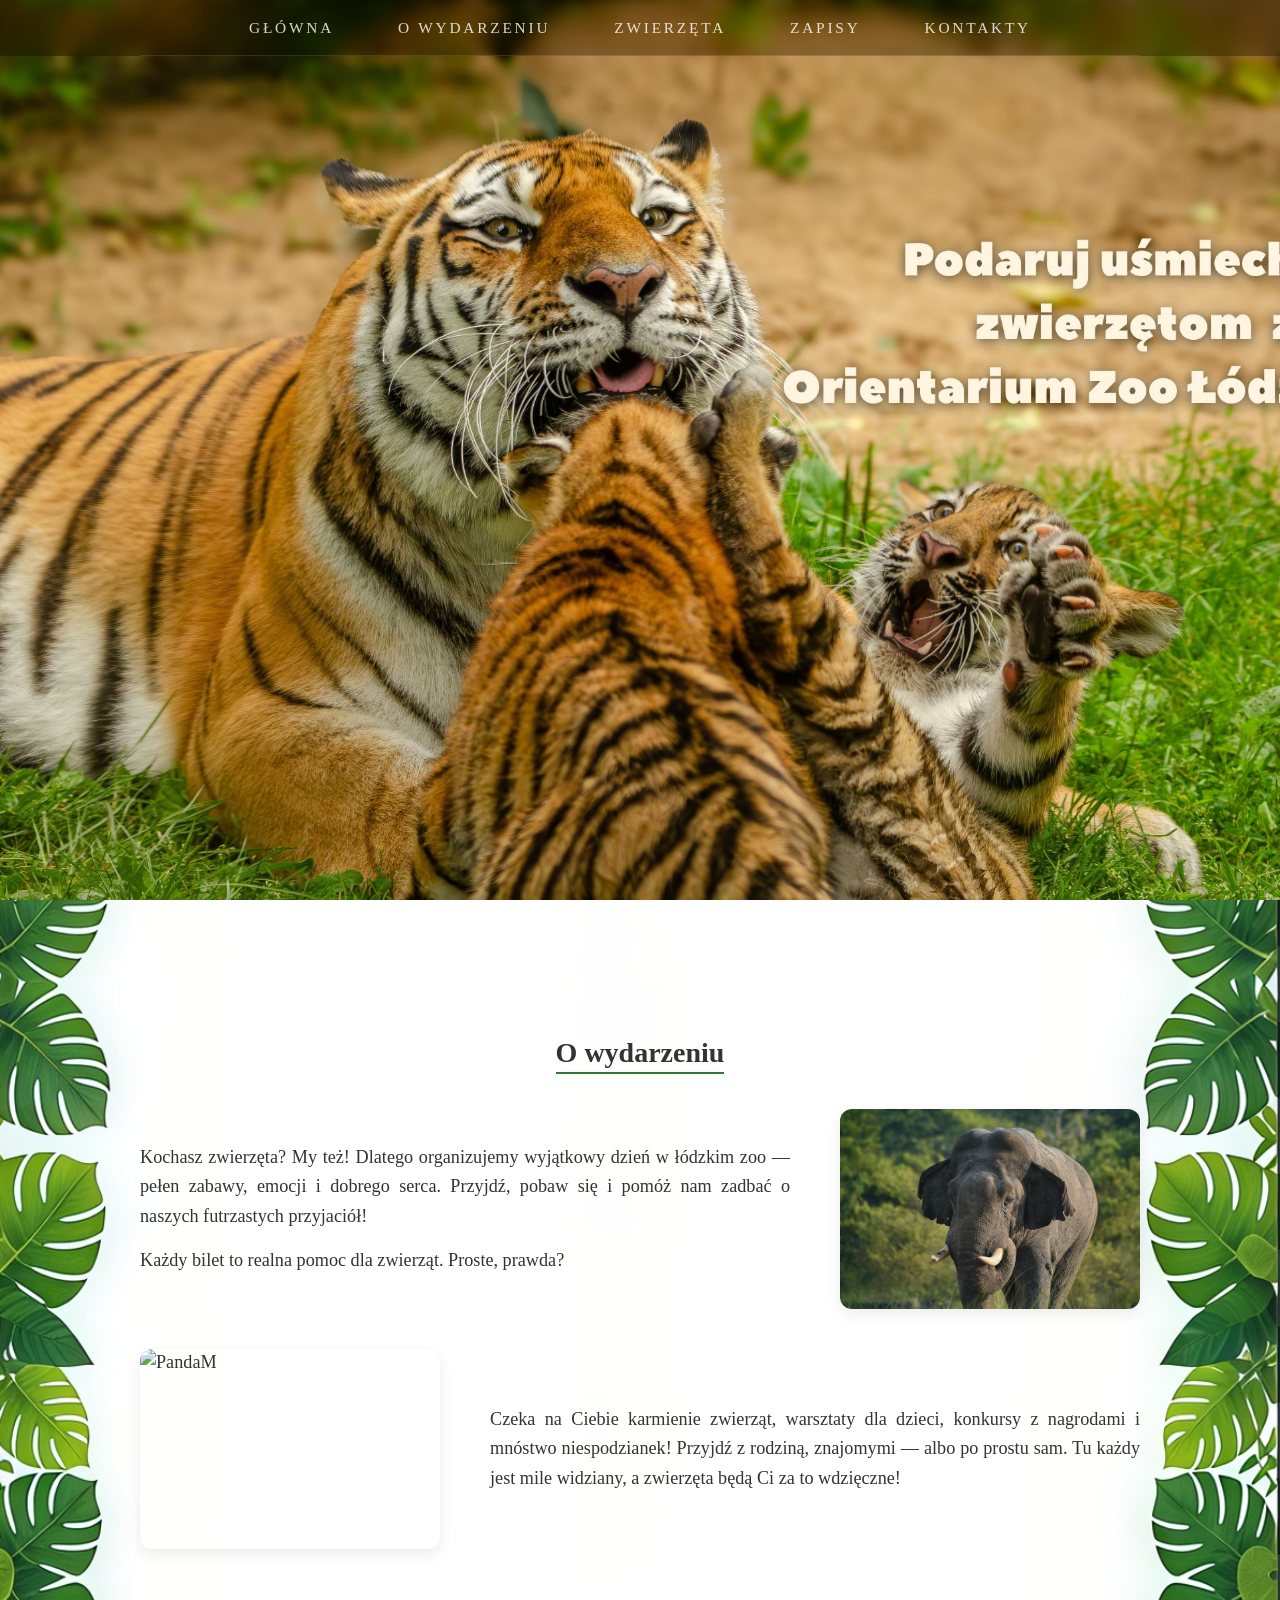
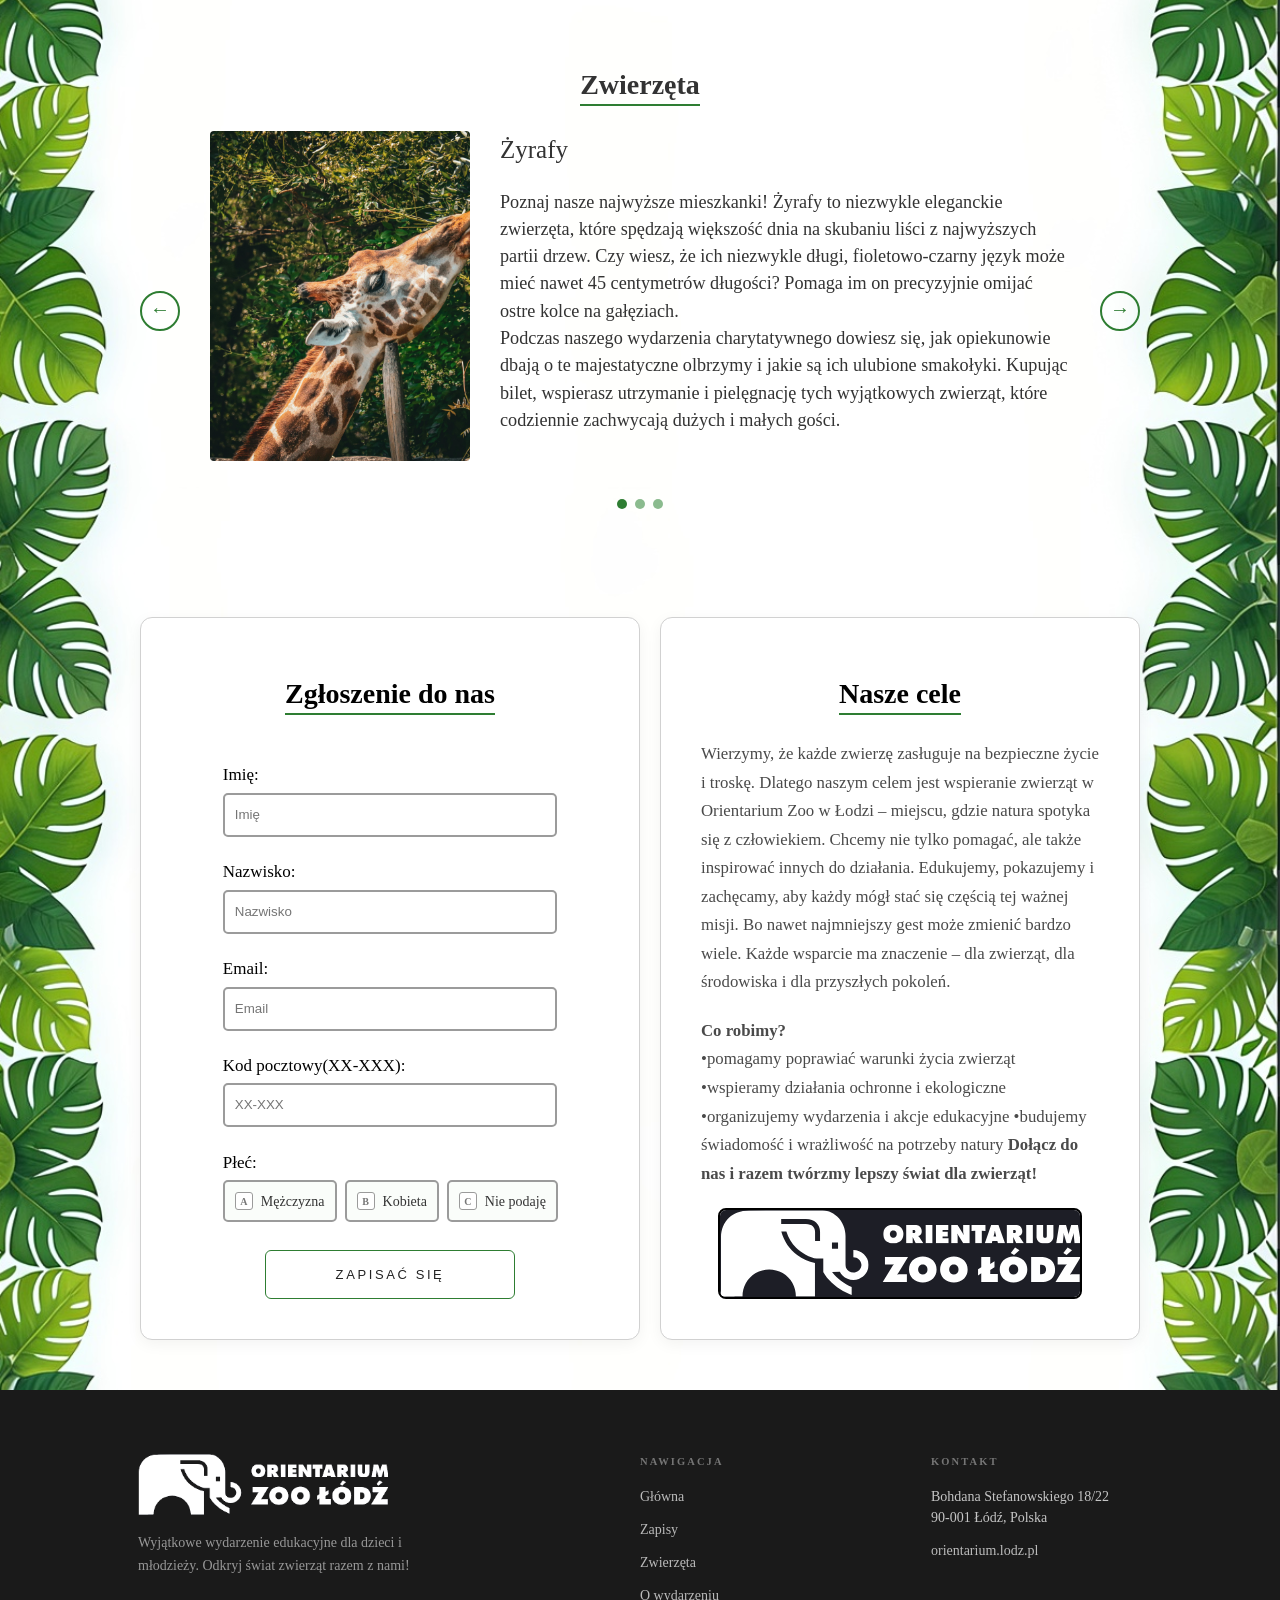
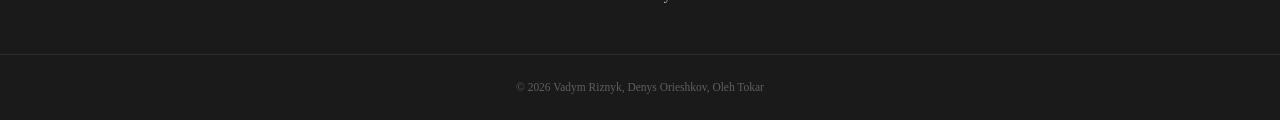
==== commit 5a7f1d9a: "Merge branch 'main' into Denys" ====
--- a/index.html
+++ b/index.html
@@ -11,21 +11,22 @@
 
     <header>
         <nav>
-            <ul class = "menu">
-                <li class = "menu_item first"><a href="#dom">Główna</a></li>
-                <li class = "menu_item"><a href="#info">O wydarzeniu</a></li>
-                <li class = "menu_item"><a href="#slides">Zwierzęta</a></li>
-                <li class = "menu_item"><a href="#zapisy">Zapisy</a></li>
-                <li class = "menu_item"><a href="#contact">Kontakty</a></li>
-            </ul>    
+            <div class="container">
+                <ul class = "menu">
+                    <li class = "menu_item first"><a href="#dom">Główna</a></li>
+                    <li class = "menu_item"><a href="#info">O wydarzeniu</a></li>
+                    <li class = "menu_item"><a href="#slides">Zwierzęta</a></li>
+                    <li class = "menu_item"><a href="#zapisy">Zapisy</a></li>
+                    <li class = "menu_item"><a href="#contact">Kontakty</a></li>
+                </ul> 
+            </div>
         </nav>
     </header>
-
     <main>
         <div class = "main_content">
            <!-- ТІГРУСИk ПОТУЖНІЧ-->
             <div class="first_page page" id="dom"> </div> 
-            <div class="first_page_connect page" id="dom"> </div> 
+            <div class="first_page_connect" id="dom"> </div>
            
            <!-- Інфа пр0 ЗАХІД -->
             <div class="info page" id="info"> 
@@ -35,19 +36,24 @@
                     </div>
 
                     <div class="info_content">
-                        <div class="info_img_right">
-                            <img src="./images/elephant.jpg" alt="Slon" class="responsive_img">
-                         </div>
-                        
-                        <p>Kochasz zwierzęta? My też! Dlatego organizujemy wyjątkowy dzień w łódzkim zoo — pełen zabawy, emocji i dobrego serca. Przyjdź, pobaw się i pomóż nam zadbać o naszych futrzastych przyjaciół!</p>
-                        <p>Każdy bilet to realna pomoc dla zwierząt. Proste, prawda? </p>
-
-                        <div class="info_img_left">
-                            <img src="./images/red_panda.jpg" alt="PandaM" class="responsive_img">
-                        </div>
-                        <br> <br>  
-                        <p>Czeka na Ciebie karmienie zwierząt, warsztaty dla dzieci, konkursy z nagrodami i mnóstwo niespodzianek! Przyjdź z rodziną, znajomymi — albo po prostu sam. Tu każdy jest mile widziany, a zwierzęta będą Ci za to wdzięczne!</p>
-                        
+                        <div class="info_row">
+                            <div class="info_text">
+                                <p>Kochasz zwierzęta? My też! Dlatego organizujemy wyjątkowy dzień w łódzkim zoo — pełen zabawy, emocji i dobrego serca. Przyjdź, pobaw się i pomóż nam zadbać o naszych futrzastych przyjaciół!</p>
+                                <p>Każdy bilet to realna pomoc dla zwierząt. Proste, prawda?</p>
+                            </div>
+                            <div class="info_img">
+                                <img src="./images/elephant.jpg" alt="Slon" class="responsive_img">
+                            </div>
+                        </div>
+
+                        <div class="info_row reverse">
+                            <div class="info_text">
+                                <p>Czeka na Ciebie karmienie zwierząt, warsztaty dla dzieci, konkursy z nagrodami i mnóstwo niespodzianek! Przyjdź z rodziną, znajomymi — albo po prostu sam. Tu każdy jest mile widziany, a zwierzęta będą Ci za to wdzięczne!</p>
+                            </div>
+                            <div class="info_img">
+                                <img src="./images/red_panda.jpg" alt="PandaM" class="responsive_img">
+                            </div>
+                        </div>
                     </div>
                 </div>
             </div>
@@ -62,7 +68,6 @@
 
                         <div class="slider_wrapper">
                             <button class="arrow arrow_left" onclick="changeSlide(-1)">&#8592;</button>
-
                             <div class="slides_row active">
                                 <div class="slider">
                                     <div class="img_container">
@@ -107,7 +112,6 @@
                                     </div>
                                 </div>
                             </div>
-
                             <button class="arrow arrow_right" onclick="changeSlide(1)">&#8594;</button>
                         </div>
 
@@ -200,7 +204,7 @@
                                     <div class="link_container">
                                         <a href="https://orientarium.lodz.pl/en/?srsltid=AfmBOopk-19amKLT-cSkVMzCduEy-2oDvmrepHhdewod7ByzMIc-urAi" class="link" target="_blank">
                                             <img src="./images/logo_lodz1.png" alt="" class="img_zoo">
-                                        </a>
+                                        </a>    
                                     </div>
                                 </div>
                             </div>  
@@ -246,31 +250,46 @@
     </div>
 </footer>
 
-    <script>
-        const slides = document.querySelectorAll('.slides_row');
+<script>
+    const slides = document.querySelectorAll('.slides_row');
     const dotsContainer = document.getElementById('dots');
     let current = 0;
+    const dots = [];
 
     slides.forEach((_, i) => {
         const dot = document.createElement('div');
         dot.className = 'dot' + (i === 0 ? ' active' : '');
         dot.onclick = () => goTo(i);
         dotsContainer.appendChild(dot);
+        dots.push(dot);
     });
 
     function goTo(index) {
         slides[current].classList.remove('active');
-        dotsContainer.children[current].classList.remove('active');
+        dots[current].classList.remove('active');
         current = (index + slides.length) % slides.length;
         slides[current].classList.add('active');
-        dotsContainer.children[current].classList.add('active');
+        dots[current].classList.add('active');
     }
 
     function changeSlide(direction) {
         goTo(current + direction);
     }
 
-    document.querySelector('form').addEventListener('submit', async function(e) {
+    function setupMobileArrows() {
+        if (window.innerWidth <= 768) {
+            const leftArrow = document.querySelector('.arrow_left');
+            const rightArrow = document.querySelector('.arrow_right');
+            dotsContainer.insertBefore(leftArrow, dotsContainer.firstChild);
+            dotsContainer.appendChild(rightArrow);
+        }
+    }
+
+    setupMobileArrows();
+
+
+
+    document.querySelector('form').addEventListener('submit', function(e) {
         e.preventDefault(); 
         
         let isFormValid = true;
@@ -309,58 +328,37 @@
         }
  
         if (isFormValid) {
-            
-            if (!messageDiv) {
-                alert("ERROR: server-message block not found in HTML");
-                return;
-            }
-
             const formData = {
                 imie: document.querySelector('input[name="imie"]').value,
                 nazwisko: document.querySelector('input[name="nazwisko"]').value,
                 email: document.querySelector('input[name="email"]').value,
-                kodPocztowy: document.querySelector('input[name="poczta"]').value,
+                poczta: document.querySelector('input[name="poczta"]').value,
                 plec: genderChecked.value
             };
-
-            try {
-                // send request in port 3001
-                const response = await fetch('http://localhost:3001', {
-                    method: 'POST',
-                    headers: { 
-                        'Content-Type': 'application/json',
-                        'Bypass-Tunnel-Reminder': 'true' 
-                    },
-                    body: JSON.stringify(formData)
-                });
-
-                const data = await response.json();
-                
-                messageDiv.style.display = 'block';
-
-                if (response.status === 409) {
-                    // ERROR: email is already existed
-                    messageDiv.style.backgroundColor = '#ffebee';
-                    messageDiv.style.color = '#d32f2f';
-                    messageDiv.style.border = '1px solid #d32f2f';
-                    messageDiv.innerText = data.error;
-                } else if (response.ok) {
-                    // success
-                    messageDiv.style.backgroundColor = '#e8f5e9';
-                    messageDiv.style.color = '#2e7d32';
-                    messageDiv.style.border = '1px solid #2e7d32';
-                    messageDiv.innerText = data.success;
-                    
-                    document.querySelector('.form_actual').reset();
+            const apiUrl = 'https://jsonplaceholder.typicode.com/posts';
+
+            fetch(apiUrl, {
+                method: 'POST',
+                headers: {
+                    'Content-Type': 'application/json',
+                },
+                body: JSON.stringify(formData)
+            })
+            .then(response => {
+                if (!response.ok) {
+                    throw new Error('Błąd serwera: ' + response.status);
                 }
-            } catch (error) {
-                // ERROR: server off
-                messageDiv.style.display = 'block';
-                messageDiv.style.backgroundColor = '#ffebee';
-                messageDiv.style.color = '#d32f2f';
-                messageDiv.style.border = '1px solid #d32f2f';
-                messageDiv.innerText = 'Błąd połączenia z serwerem. Upewnij się, że backend jest włączony!';
-            }
+                return response.json();
+            })
+            .then(data => {
+                console.log('Sukces:', data);
+                alert('Dziękujemy! Zgłoszenie zostało pomyślnie wysłane.');
+                document.querySelector('.form_actual').reset();  
+            })
+            .catch(error => { 
+                console.error('Błąd:', error);
+                alert('Wystąpił błąd podczas wysyłania zgłoszenia. Spróbuj ponownie.');
+            });
         }
     });
 </script>
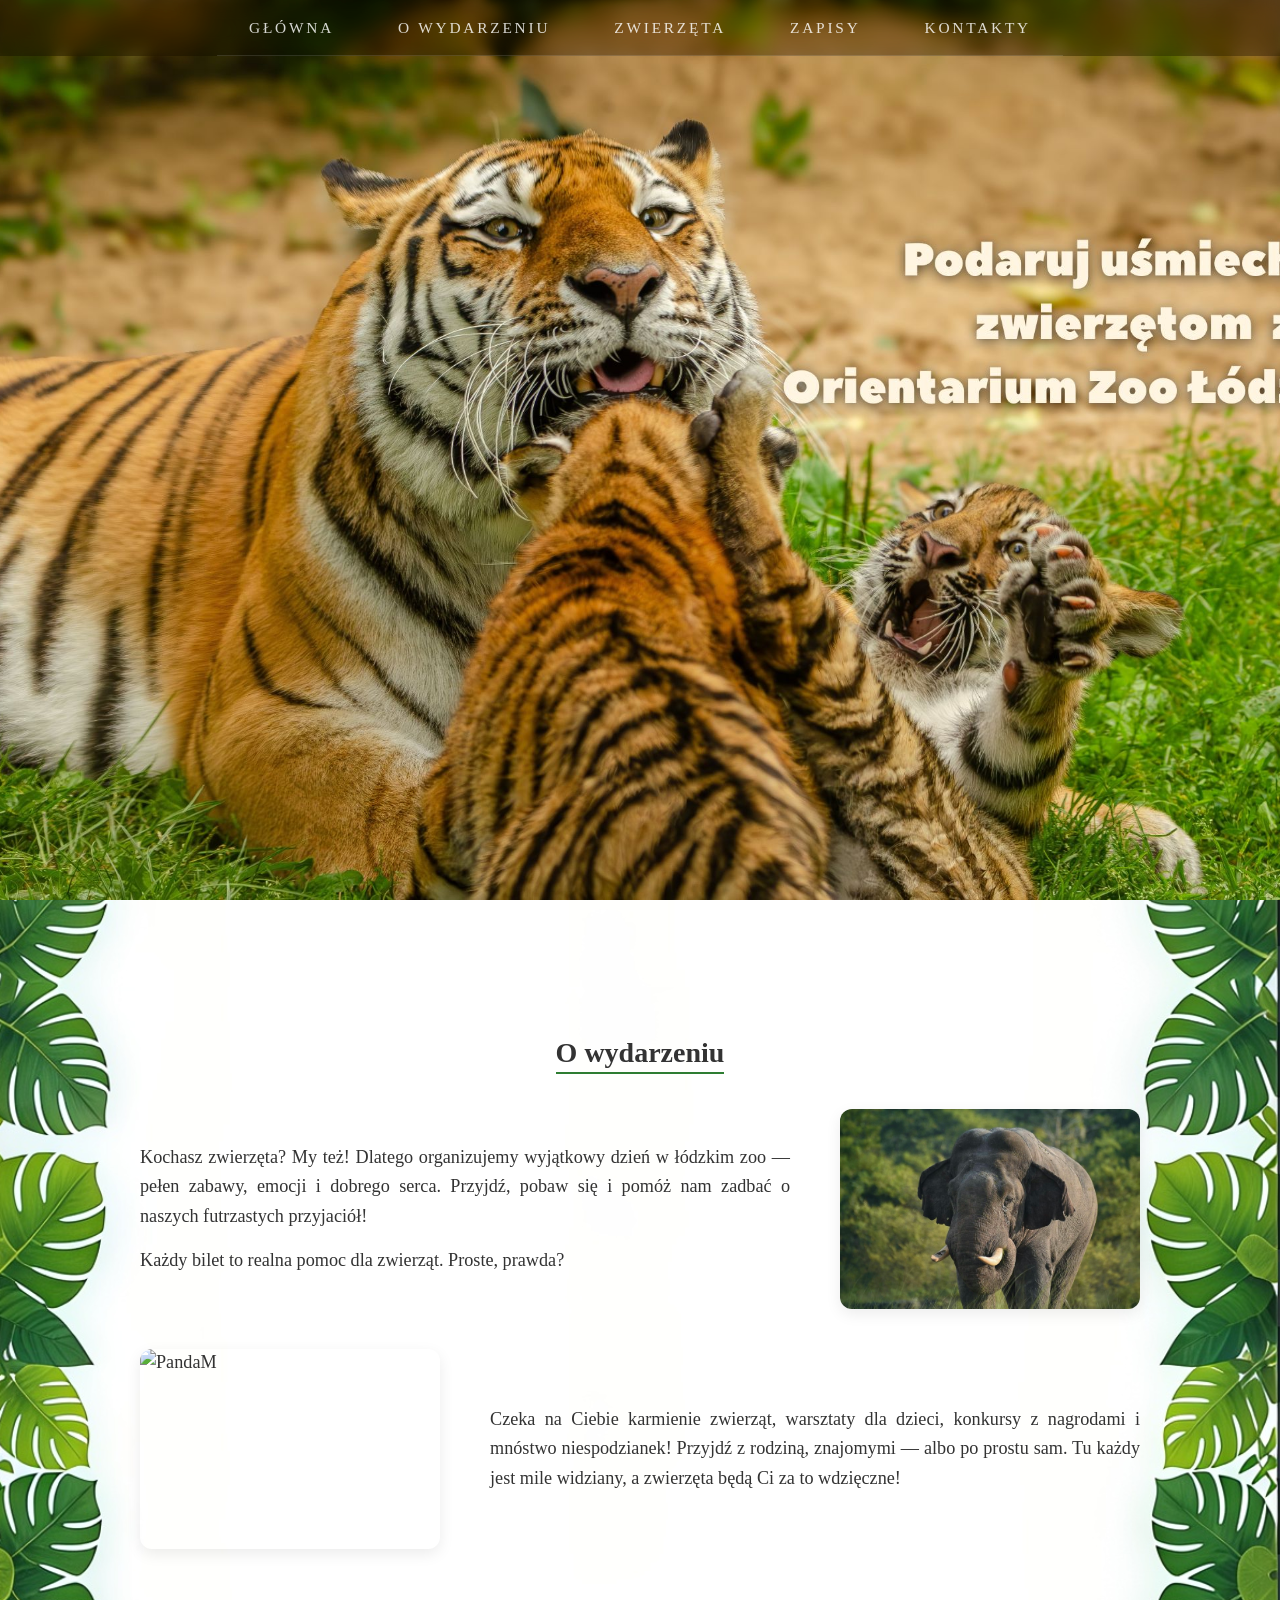
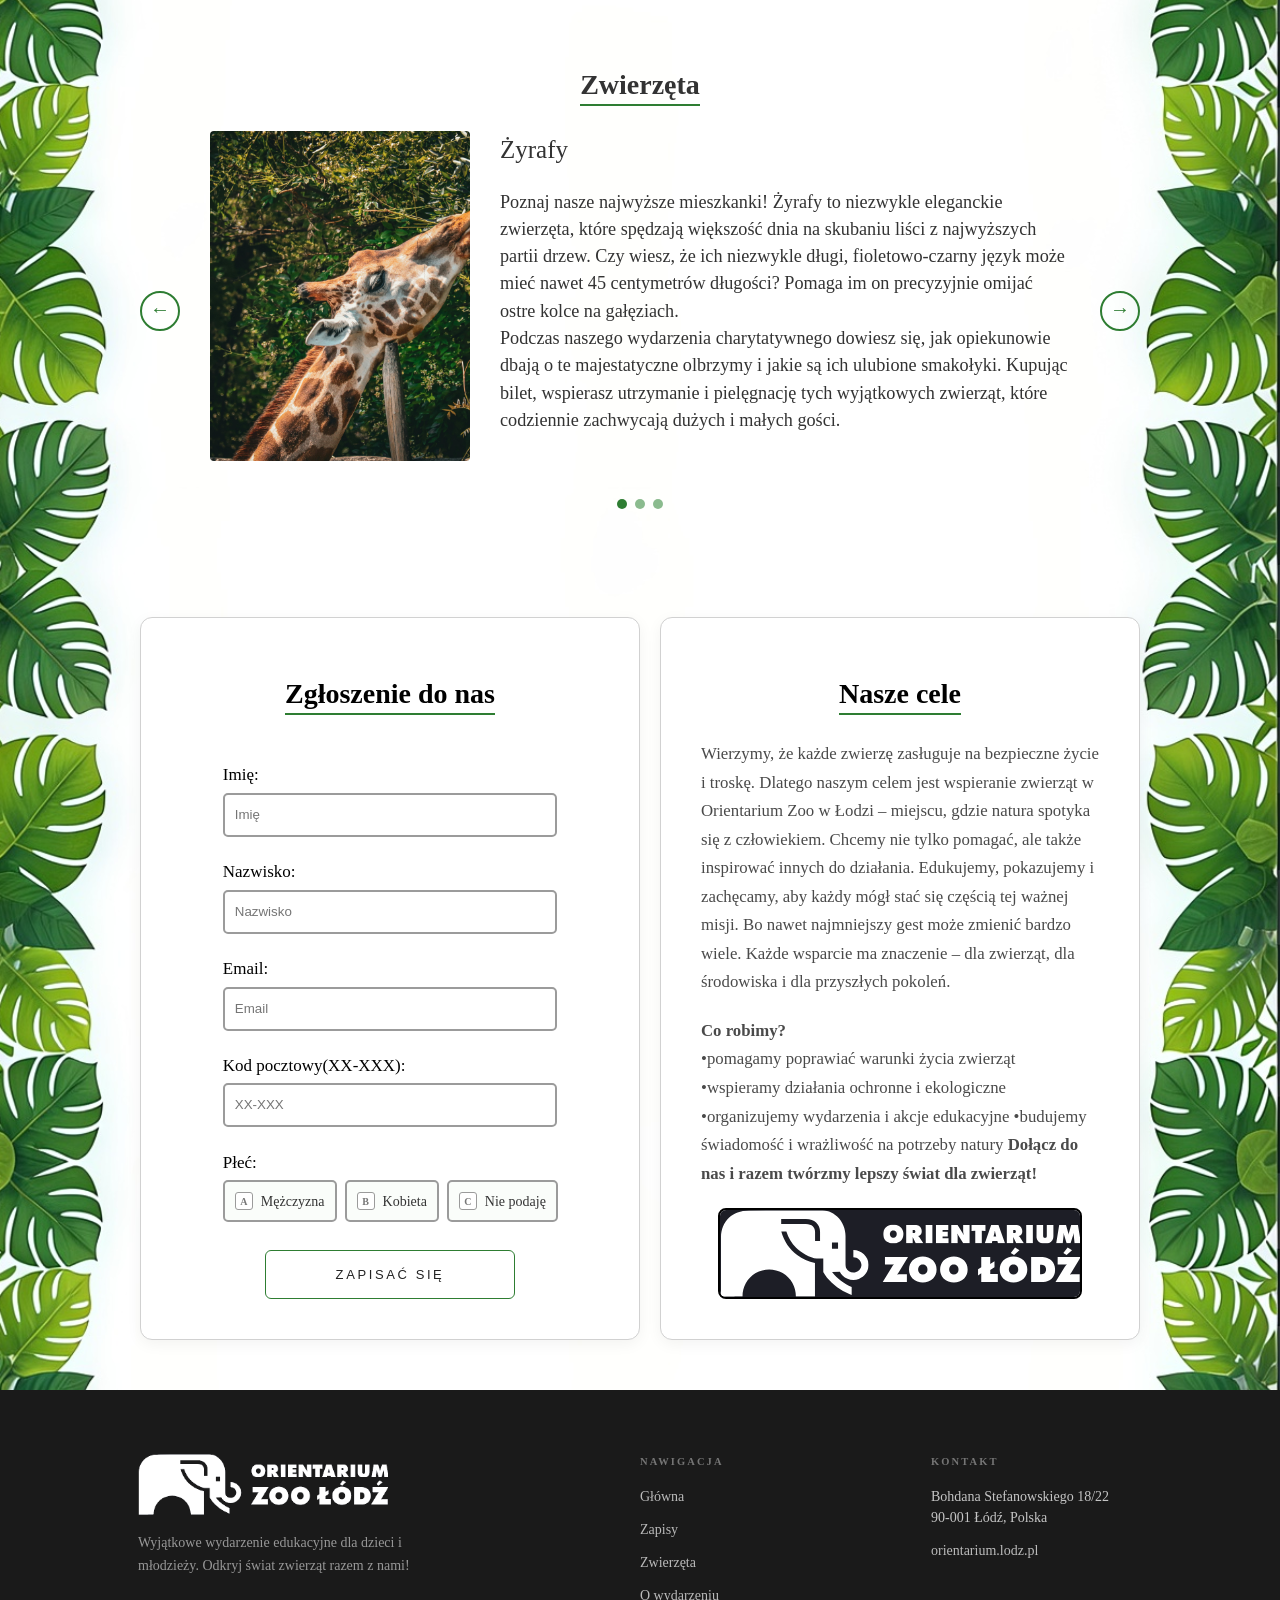
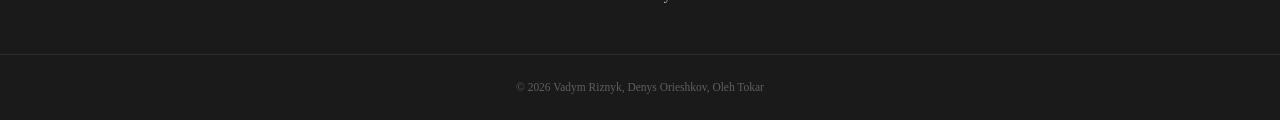
==== commit 1be0ff1c: "menu1" ====
--- a/index.html
+++ b/index.html
@@ -11,17 +11,24 @@
 
     <header>
         <nav>
-            <div class="container">
-                <ul class = "menu">
-                    <li class = "menu_item first"><a href="#dom">Główna</a></li>
-                    <li class = "menu_item"><a href="#info">O wydarzeniu</a></li>
-                    <li class = "menu_item"><a href="#slides">Zwierzęta</a></li>
-                    <li class = "menu_item"><a href="#zapisy">Zapisy</a></li>
-                    <li class = "menu_item"><a href="#contact">Kontakty</a></li>
-                </ul> 
+            <div class="container nav_container">
+                <button class="burger" id="burger" onclick="toggleMenu()">
+                    <span></span>
+                    <span></span>
+                    <span></span>
+                </button>
+                <ul class="menu" id="menu">
+                    <li class="menu_item first"><a href="#dom" onclick="closeMenu()">Główna</a></li>
+                    <li class="menu_item"><a href="#info" onclick="closeMenu()">O wydarzeniu</a></li>
+                    <li class="menu_item"><a href="#slides" onclick="closeMenu()">Zwierzęta</a></li>
+                    <li class="menu_item"><a href="#zapisy" onclick="closeMenu()">Zapisy</a></li>
+                    <li class="menu_item"><a href="#contact" onclick="closeMenu()">Kontakty</a></li>
+                </ul>
             </div>
         </nav>
     </header>
+
+
     <main>
         <div class = "main_content">
            <!-- ТІГРУСИk ПОТУЖНІЧ-->
@@ -287,9 +294,22 @@
 
     setupMobileArrows();
 
-
-
-    document.querySelector('form').addEventListener('submit', function(e) {
+    function toggleMenu() {
+    const menu = document.getElementById('menu');
+    const burger = document.getElementById('burger');
+    menu.classList.toggle('open');
+    burger.classList.toggle('open');
+    }
+
+    function closeMenu() {
+        document.getElementById('menu').classList.remove('open');
+        document.getElementById('burger').classList.remove('open');
+    }
+
+
+
+
+    document.querySelector('form').addEventListener('submit', async function(e) {
         e.preventDefault(); 
         
         let isFormValid = true;
@@ -300,6 +320,7 @@
         if (messageDiv) {
             messageDiv.style.display = 'none'; 
         }
+
         inputs.forEach(input => {
             input.value = input.value.trim();
             const errorDiv = document.getElementById(`${input.name}-error`);
@@ -332,33 +353,53 @@
                 imie: document.querySelector('input[name="imie"]').value,
                 nazwisko: document.querySelector('input[name="nazwisko"]').value,
                 email: document.querySelector('input[name="email"]').value,
-                poczta: document.querySelector('input[name="poczta"]').value,
+                kodPocztowy: document.querySelector('input[name="poczta"]').value, 
                 plec: genderChecked.value
             };
-            const apiUrl = 'https://jsonplaceholder.typicode.com/posts';
-
-            fetch(apiUrl, {
-                method: 'POST',
-                headers: {
-                    'Content-Type': 'application/json',
-                },
-                body: JSON.stringify(formData)
-            })
-            .then(response => {
-                if (!response.ok) {
-                    throw new Error('Błąd serwera: ' + response.status);
+
+            try {
+                const apiUrl = 'https://bumpy-chairs-agree.loca.lt/api/zgloszenie'; 
+
+                const response = await fetch(apiUrl, {
+                    method: 'POST',
+                    headers: {
+                        'Content-Type': 'application/json',
+                        'Bypass-Tunnel-Reminder': 'true' 
+                    },
+                    body: JSON.stringify(formData)
+                });
+
+                const data = await response.json();
+                
+                if (messageDiv) messageDiv.style.display = 'block';
+
+                if (response.status === 409) {
+                    // ERROR: email already exists
+                    messageDiv.style.backgroundColor = '#ffebee';
+                    messageDiv.style.color = '#d32f2f';
+                    messageDiv.style.border = '1px solid #d32f2f';
+                    messageDiv.innerText = data.error;
+                } else if (response.ok) {
+                    // SUCCESS
+                    messageDiv.style.backgroundColor = '#e8f5e9';
+                    messageDiv.style.color = '#2e7d32';
+                    messageDiv.style.border = '1px solid #2e7d32';
+                    messageDiv.innerText = data.success;
+                    
+                    document.querySelector('.form_actual').reset();  
+                } else {
+                    throw new Error(data.error || 'Błąd serwera');
                 }
-                return response.json();
-            })
-            .then(data => {
-                console.log('Sukces:', data);
-                alert('Dziękujemy! Zgłoszenie zostało pomyślnie wysłane.');
-                document.querySelector('.form_actual').reset();  
-            })
-            .catch(error => { 
+            } catch (error) { 
                 console.error('Błąd:', error);
-                alert('Wystąpił błąd podczas wysyłania zgłoszenia. Spróbuj ponownie.');
-            });
+                if (messageDiv) {
+                    messageDiv.style.display = 'block';
+                    messageDiv.style.backgroundColor = '#ffebee';
+                    messageDiv.style.color = '#d32f2f';
+                    messageDiv.style.border = '1px solid #d32f2f';
+                    messageDiv.innerText = 'Błąd połączenia z serwerem. Upewnij się, że backend jest włączony!';
+                }
+            }
         }
     });
 </script>
--- a/style.css
+++ b/style.css
@@ -38,6 +38,15 @@
     padding: 0;
 }
  
+
+
+/*Menu*/
+.nav_container {
+    display: flex;
+    align-items: center;
+    justify-content: center;
+    height: 56px;
+}
 nav{
     background-color: #333;
     width: 100%;
@@ -104,6 +113,43 @@
     transform: translateY(2px);
     transition-duration: 0.05s;
 }
+
+
+/*Burger-menu*/
+
+.burger {
+    display: none;
+    flex-direction: column;
+    justify-content: center;
+    gap: 5px;
+    background: none;
+    border: none;
+    cursor: pointer;
+    padding: 8px;
+    z-index: 1001;
+}
+
+.burger span {
+    display: block;
+    width: 24px;
+    height: 2px;
+    background: rgba(255, 255, 255, 0.85);
+    border-radius: 2px;
+    transition: transform 0.3s ease, opacity 0.3s ease;
+}
+.burger.open span:nth-child(1) {
+    transform: translateY(7px) rotate(45deg);
+}
+.burger.open span:nth-child(2) {
+    opacity: 0;
+}
+.burger.open span:nth-child(3) {
+    transform: translateY(-7px) rotate(-45deg);
+}
+
+
+
+
 .page{
     padding: 50px 0;
 }
@@ -127,6 +173,7 @@
     height: 67px;
     width: 100%;
 }
+
 
 
 
@@ -778,14 +825,14 @@
         max-width: 270px;
     }
     .page{
-        padding: 10px 0;
+        padding: 20px 0;
     }
 
 
 
     .first_page {
         background-position: 100% center;
-        height: 50vh;
+        height: 40vh;
     }
     .first_page_connect{
         display: none;
@@ -867,7 +914,7 @@
 
 @media (max-width: 768px) {
     .second_page {
-        flex-direction: column;
+        flex-direction: column-reverse;
         gap: 10px;
     }
 
@@ -903,4 +950,47 @@
     .img_zoo {
         width: 100%;
     }
-}+}
+
+@media (max-width: 768px) {
+    .burger {
+        display: flex;
+    }
+    .nav_container{
+        justify-content: flex-end;
+        height: 40px;
+    }
+
+    .menu {
+        display: none;
+        flex-direction: column;
+        height: auto;
+        position: absolute;
+        top: 40px;
+        left: 0;
+        width: 100%;
+        background: rgba(0, 0, 0, 0.85);
+        backdrop-filter: blur(10px);
+        border-bottom: 0.5px solid rgba(255, 255, 255, 0.12);
+        padding: 8px 0;
+    }
+
+    .menu.open {
+        display: flex;
+    }
+
+    .menu_item {
+        width: 100%;
+    }
+
+    .menu a {
+        height: 52px;
+        padding: 0 24px;
+        font-size: 0.95em;
+        justify-content: flex-start;
+    }
+
+    .menu a::after {
+        display: none;
+    }
+}   
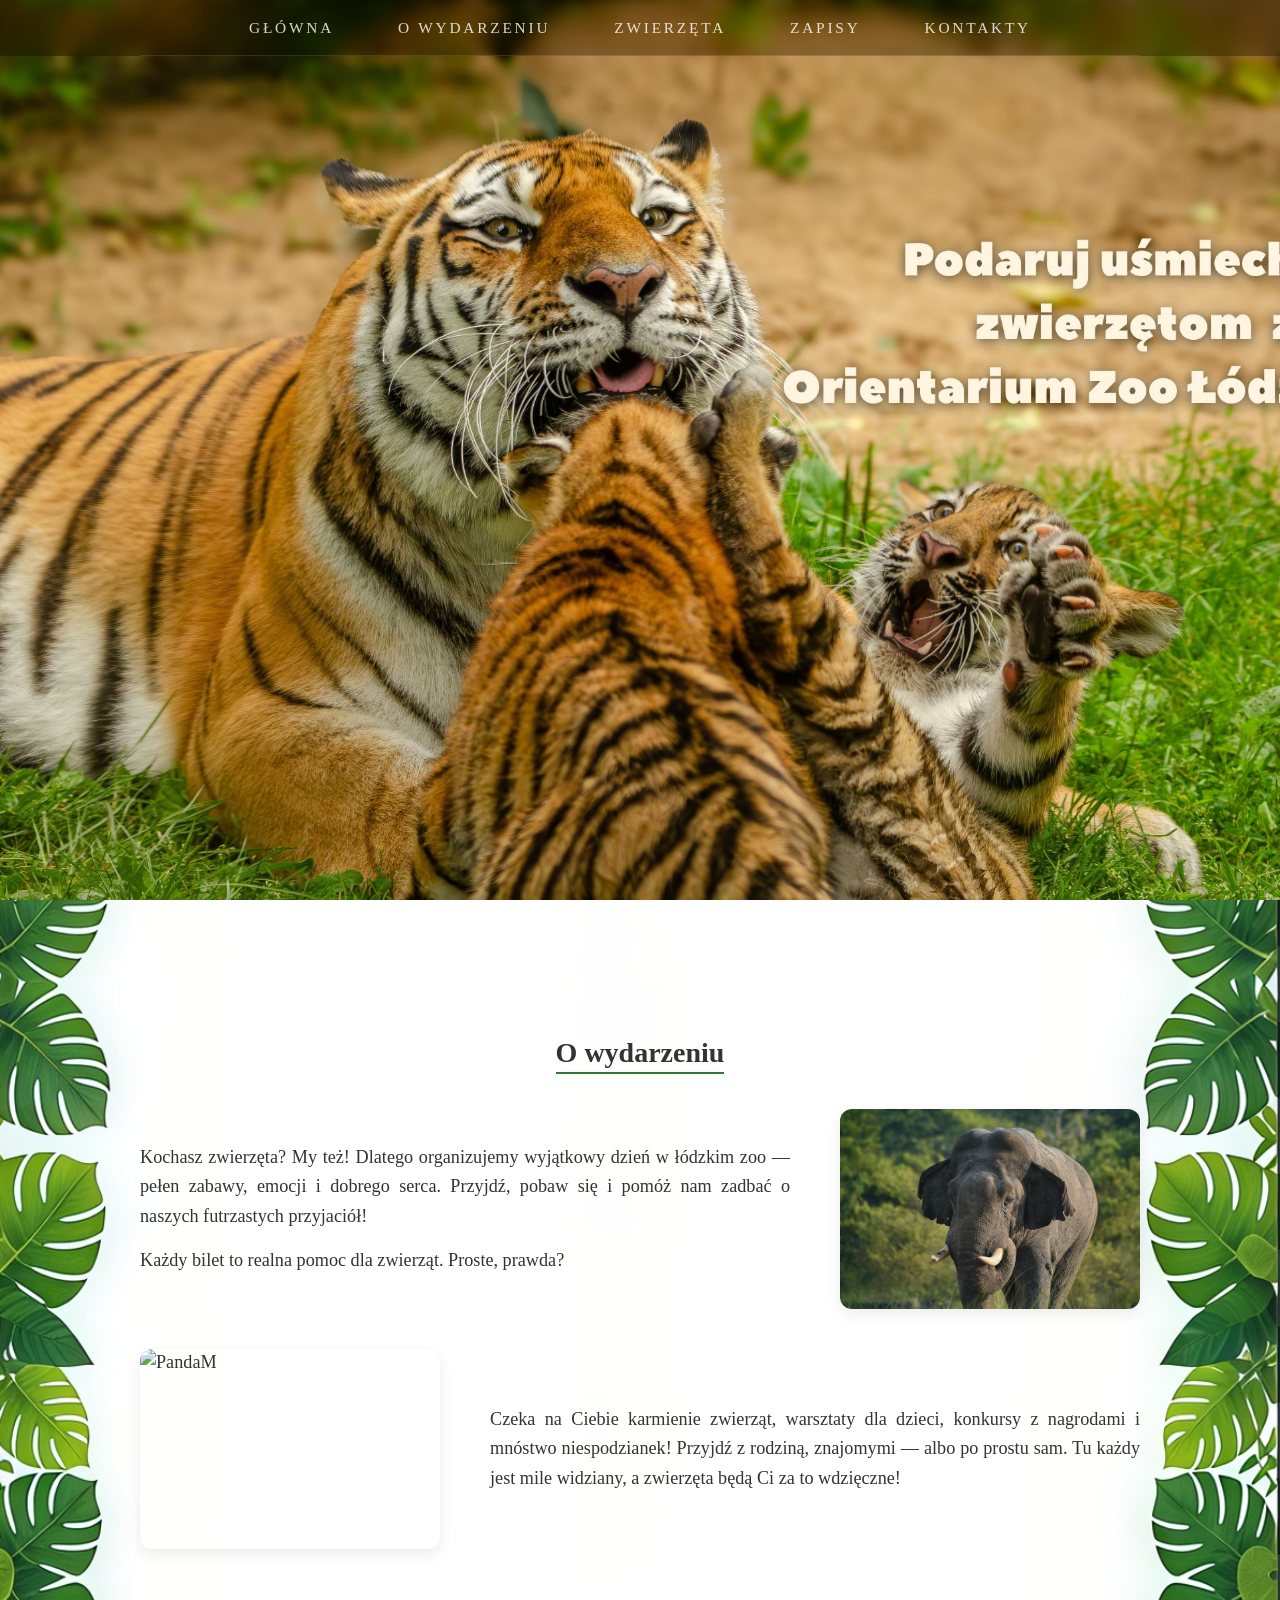
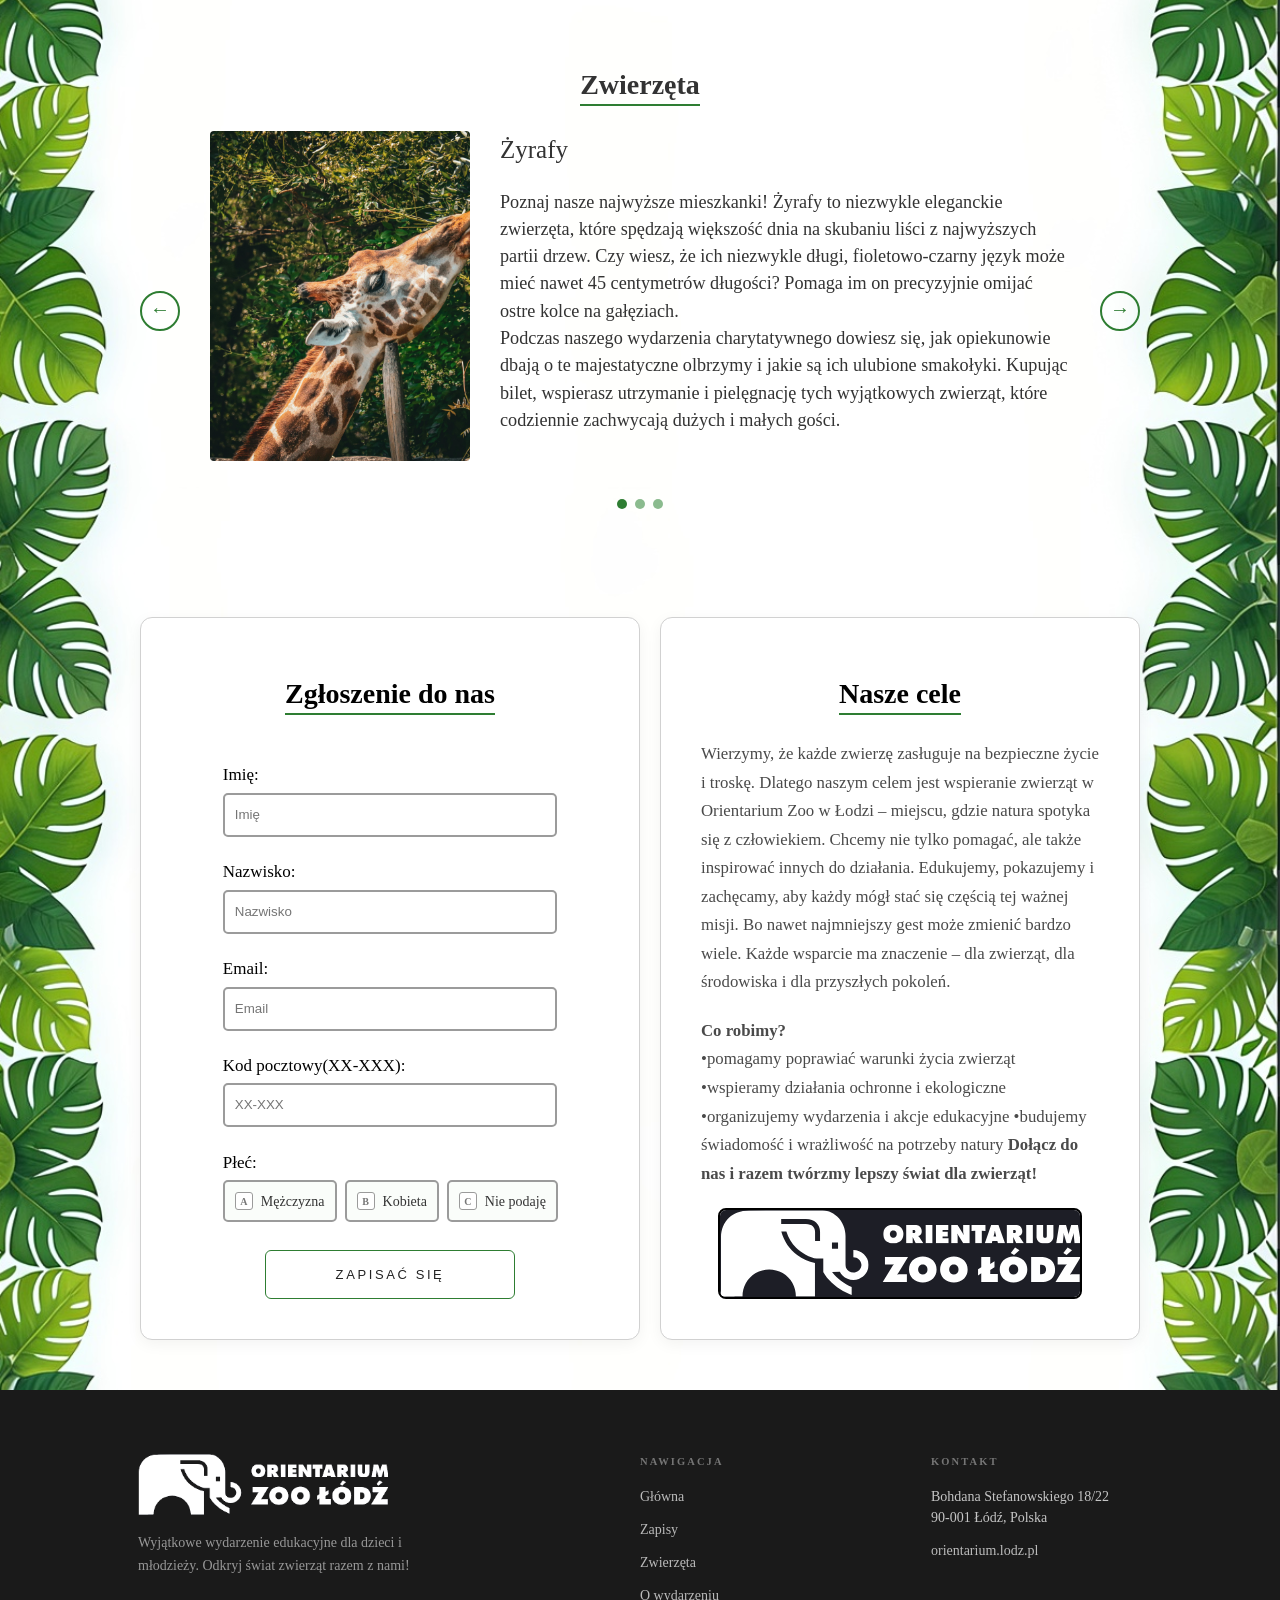
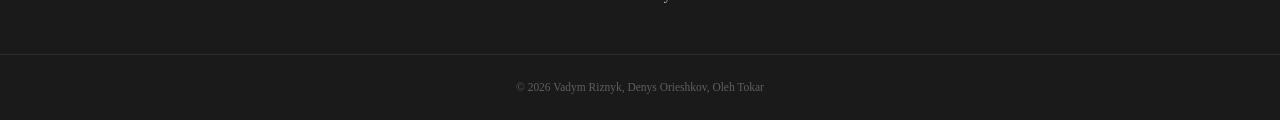
==== commit e44ce854: "db 3" ====
--- a/index.html
+++ b/index.html
@@ -11,24 +11,17 @@
 
     <header>
         <nav>
-            <div class="container nav_container">
-                <button class="burger" id="burger" onclick="toggleMenu()">
-                    <span></span>
-                    <span></span>
-                    <span></span>
-                </button>
-                <ul class="menu" id="menu">
-                    <li class="menu_item first"><a href="#dom" onclick="closeMenu()">Główna</a></li>
-                    <li class="menu_item"><a href="#info" onclick="closeMenu()">O wydarzeniu</a></li>
-                    <li class="menu_item"><a href="#slides" onclick="closeMenu()">Zwierzęta</a></li>
-                    <li class="menu_item"><a href="#zapisy" onclick="closeMenu()">Zapisy</a></li>
-                    <li class="menu_item"><a href="#contact" onclick="closeMenu()">Kontakty</a></li>
-                </ul>
+            <div class="container">
+                <ul class = "menu">
+                    <li class = "menu_item first"><a href="#dom">Główna</a></li>
+                    <li class = "menu_item"><a href="#info">O wydarzeniu</a></li>
+                    <li class = "menu_item"><a href="#slides">Zwierzęta</a></li>
+                    <li class = "menu_item"><a href="#zapisy">Zapisy</a></li>
+                    <li class = "menu_item"><a href="#contact">Kontakty</a></li>
+                </ul> 
             </div>
         </nav>
     </header>
-
-
     <main>
         <div class = "main_content">
            <!-- ТІГРУСИk ПОТУЖНІЧ-->
@@ -293,21 +286,6 @@
     }
 
     setupMobileArrows();
-
-    function toggleMenu() {
-    const menu = document.getElementById('menu');
-    const burger = document.getElementById('burger');
-    menu.classList.toggle('open');
-    burger.classList.toggle('open');
-    }
-
-    function closeMenu() {
-        document.getElementById('menu').classList.remove('open');
-        document.getElementById('burger').classList.remove('open');
-    }
-
-
-
 
     document.querySelector('form').addEventListener('submit', async function(e) {
         e.preventDefault(); 
@@ -358,7 +336,7 @@
             };
 
             try {
-                const apiUrl = 'https://bumpy-chairs-agree.loca.lt/api/zgloszenie'; 
+                const apiUrl = 'https://project-zoo-backend.onrender.com/api/zgloszenie'; 
 
                 const response = await fetch(apiUrl, {
                     method: 'POST',
--- a/style.css
+++ b/style.css
@@ -910,7 +910,7 @@
         position: static;
     }
 }
-
+/*ПОТУЖНІЧ*/
 
 @media (max-width: 768px) {
     .second_page {
@@ -958,7 +958,7 @@
     }
     .nav_container{
         justify-content: flex-end;
-        height: 40px;
+        height: 32px;
     }
 
     .menu {
@@ -966,7 +966,7 @@
         flex-direction: column;
         height: auto;
         position: absolute;
-        top: 40px;
+        top: 32px;
         left: 0;
         width: 100%;
         background: rgba(0, 0, 0, 0.85);
@@ -984,7 +984,7 @@
     }
 
     .menu a {
-        height: 52px;
+        height: 70px;
         padding: 0 24px;
         font-size: 0.95em;
         justify-content: flex-start;
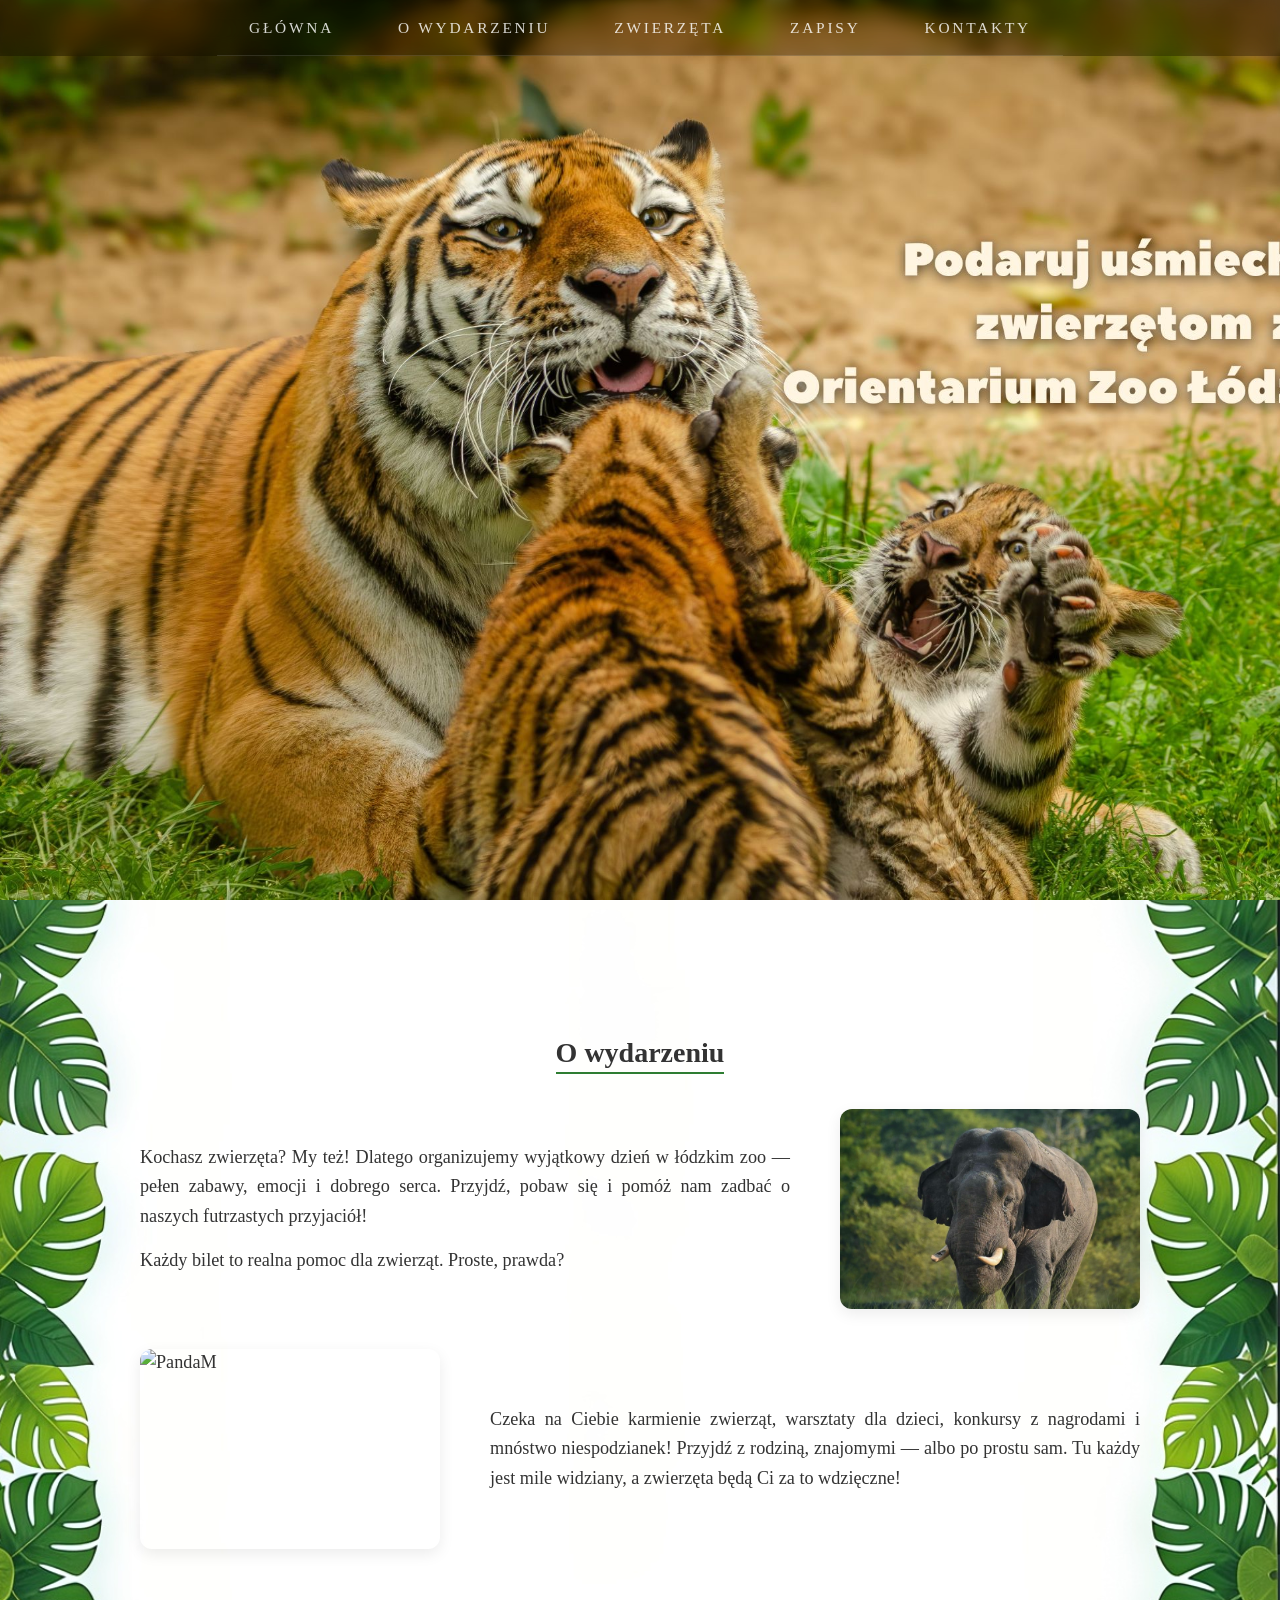
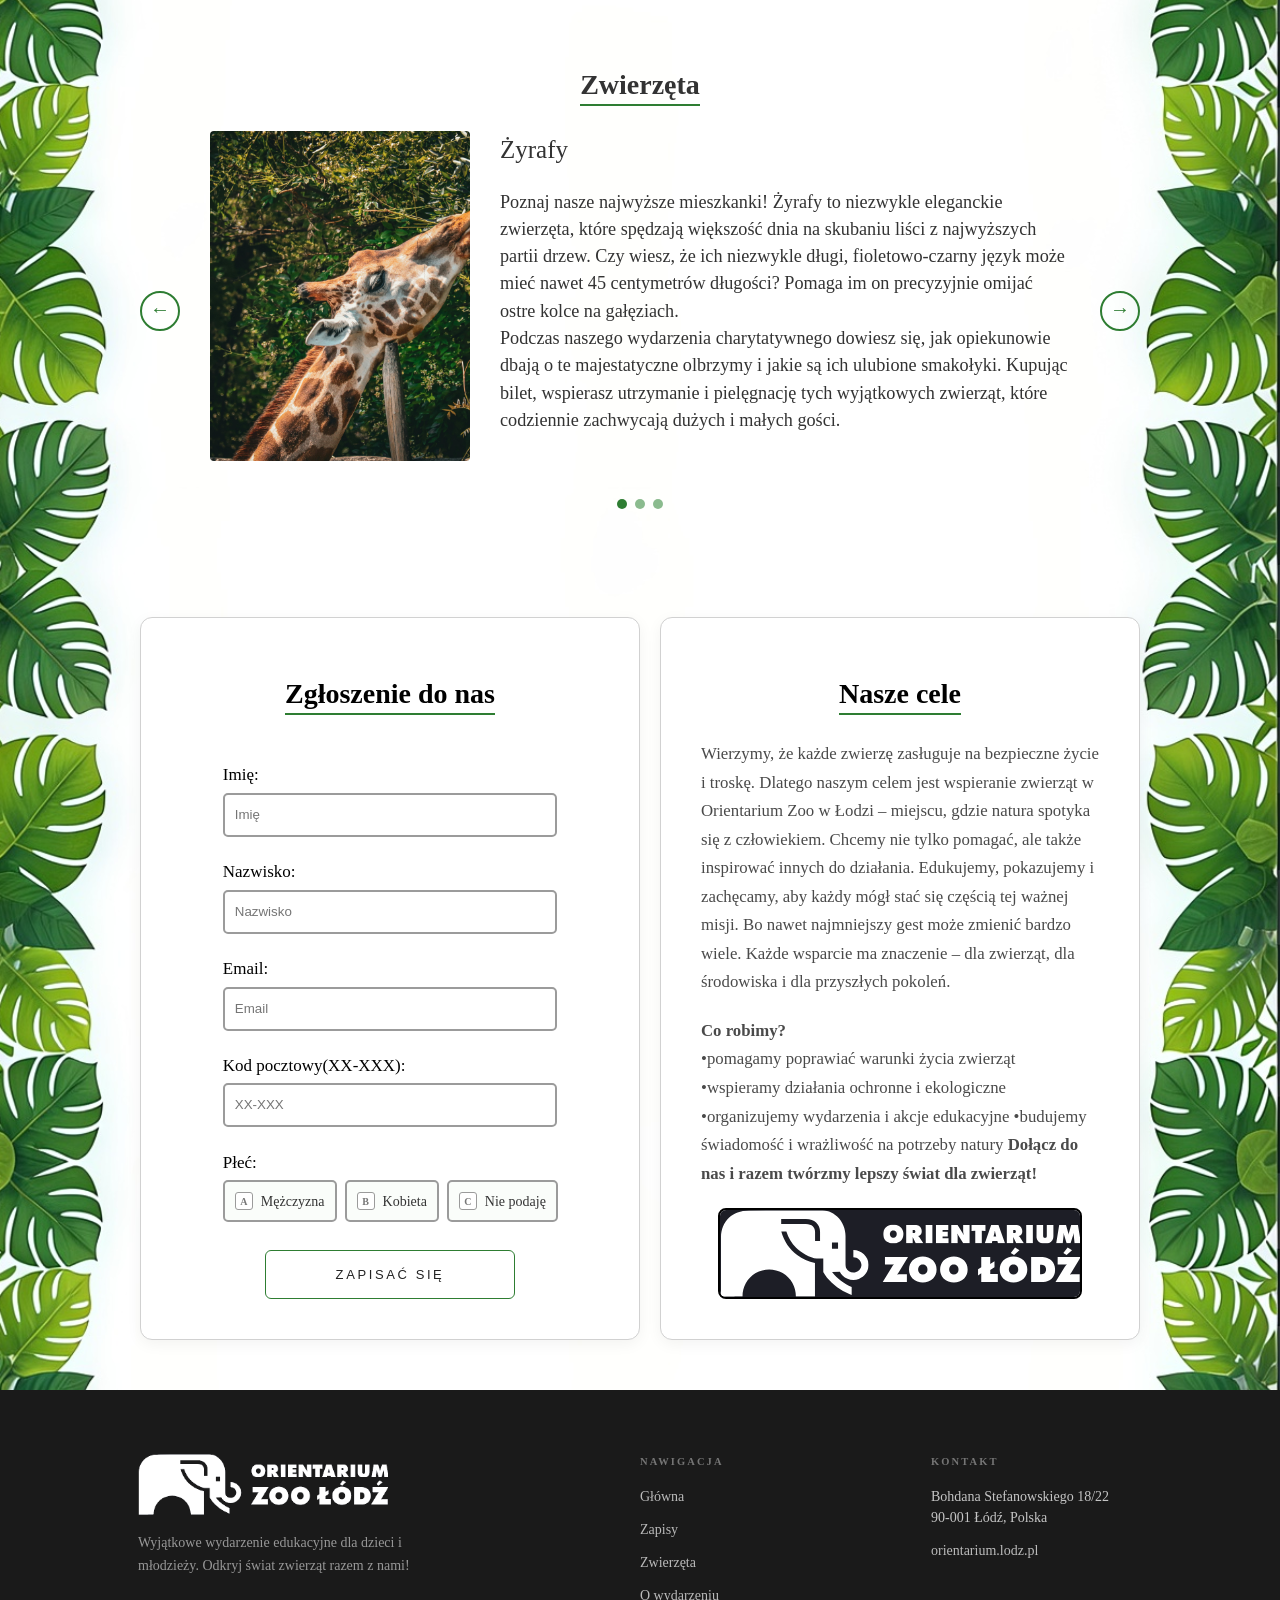
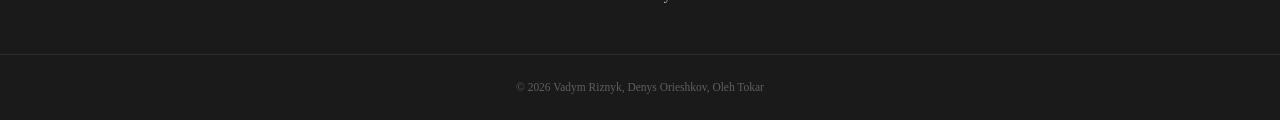
==== commit 94a4634b: "Merge pull request #52 from DenysOrieshkov/Denys db 3" ====
--- a/index.html
+++ b/index.html
@@ -11,17 +11,24 @@
 
     <header>
         <nav>
-            <div class="container">
-                <ul class = "menu">
-                    <li class = "menu_item first"><a href="#dom">Główna</a></li>
-                    <li class = "menu_item"><a href="#info">O wydarzeniu</a></li>
-                    <li class = "menu_item"><a href="#slides">Zwierzęta</a></li>
-                    <li class = "menu_item"><a href="#zapisy">Zapisy</a></li>
-                    <li class = "menu_item"><a href="#contact">Kontakty</a></li>
-                </ul> 
+            <div class="container nav_container">
+                <button class="burger" id="burger" onclick="toggleMenu()">
+                    <span></span>
+                    <span></span>
+                    <span></span>
+                </button>
+                <ul class="menu" id="menu">
+                    <li class="menu_item first"><a href="#dom" onclick="closeMenu()">Główna</a></li>
+                    <li class="menu_item"><a href="#info" onclick="closeMenu()">O wydarzeniu</a></li>
+                    <li class="menu_item"><a href="#slides" onclick="closeMenu()">Zwierzęta</a></li>
+                    <li class="menu_item"><a href="#zapisy" onclick="closeMenu()">Zapisy</a></li>
+                    <li class="menu_item"><a href="#contact" onclick="closeMenu()">Kontakty</a></li>
+                </ul>
             </div>
         </nav>
     </header>
+
+
     <main>
         <div class = "main_content">
            <!-- ТІГРУСИk ПОТУЖНІЧ-->
@@ -286,6 +293,21 @@
     }
 
     setupMobileArrows();
+
+    function toggleMenu() {
+    const menu = document.getElementById('menu');
+    const burger = document.getElementById('burger');
+    menu.classList.toggle('open');
+    burger.classList.toggle('open');
+    }
+
+    function closeMenu() {
+        document.getElementById('menu').classList.remove('open');
+        document.getElementById('burger').classList.remove('open');
+    }
+
+
+
 
     document.querySelector('form').addEventListener('submit', async function(e) {
         e.preventDefault(); 
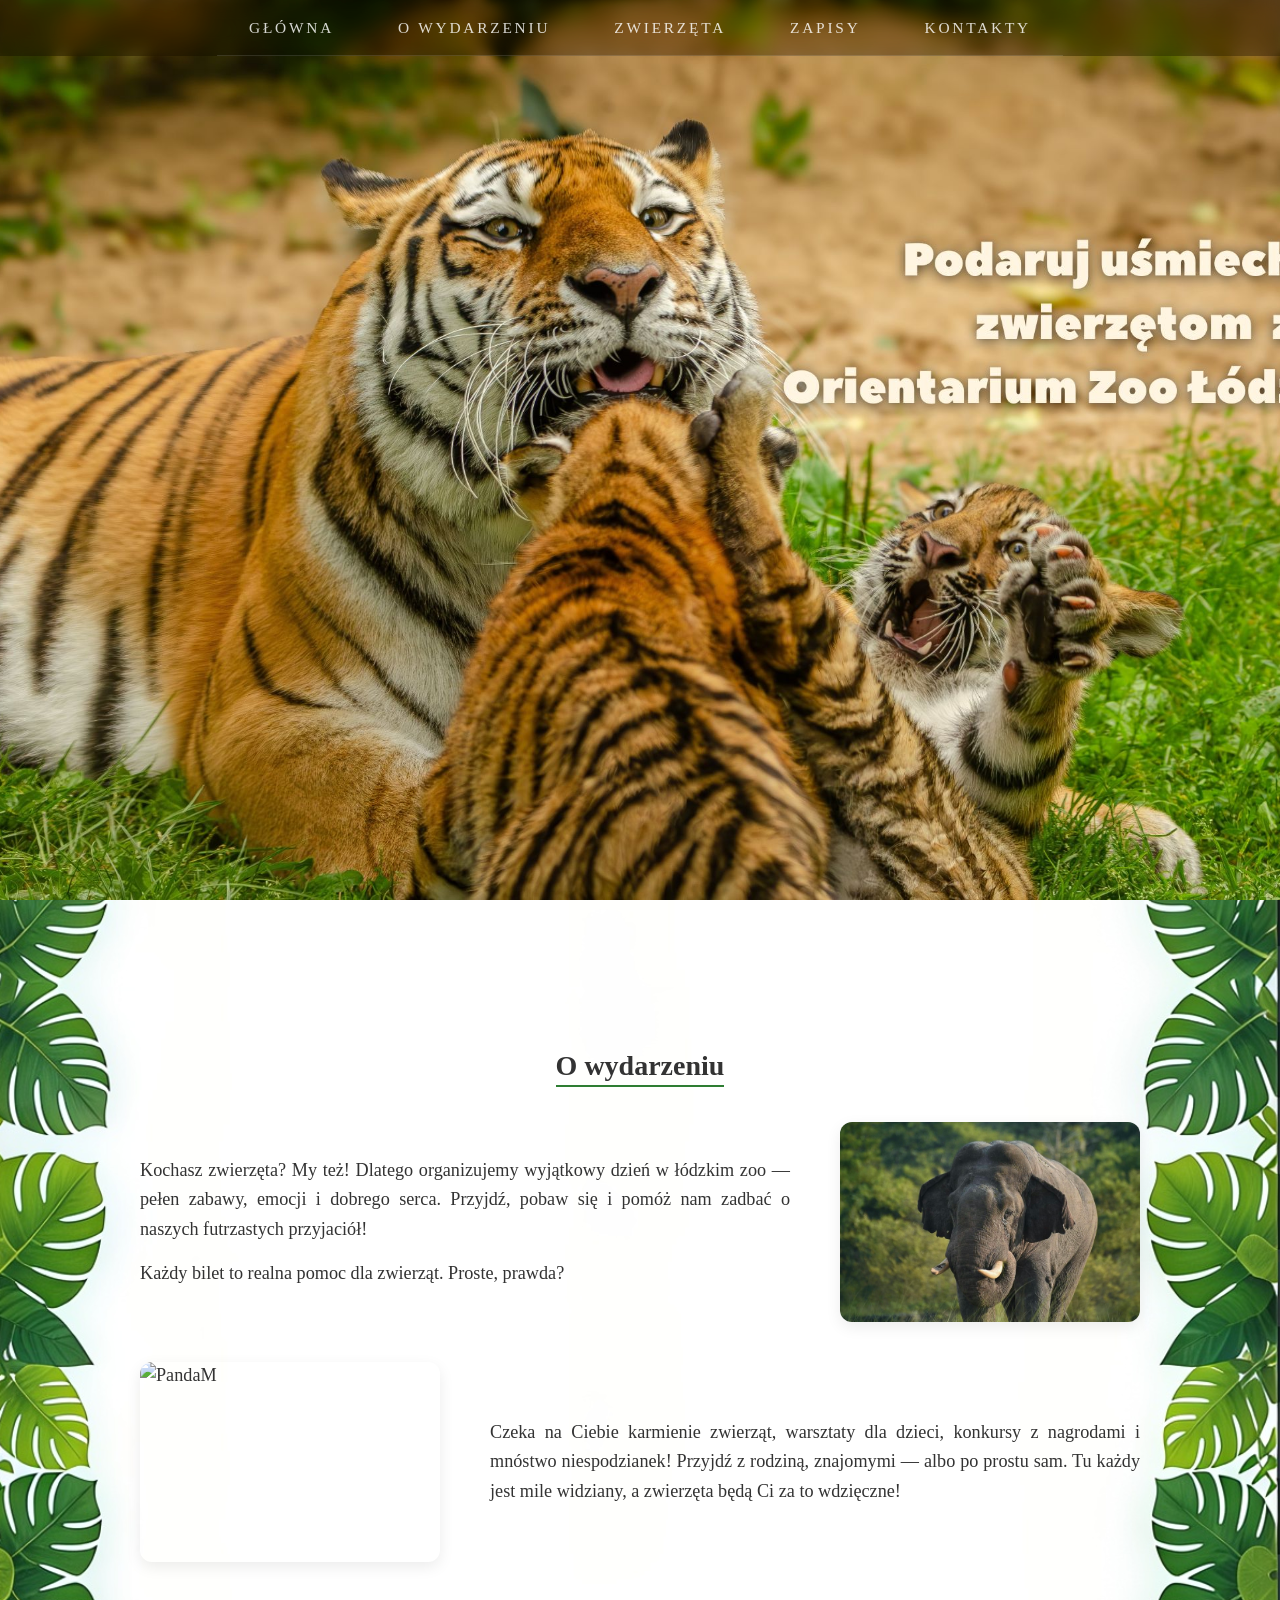
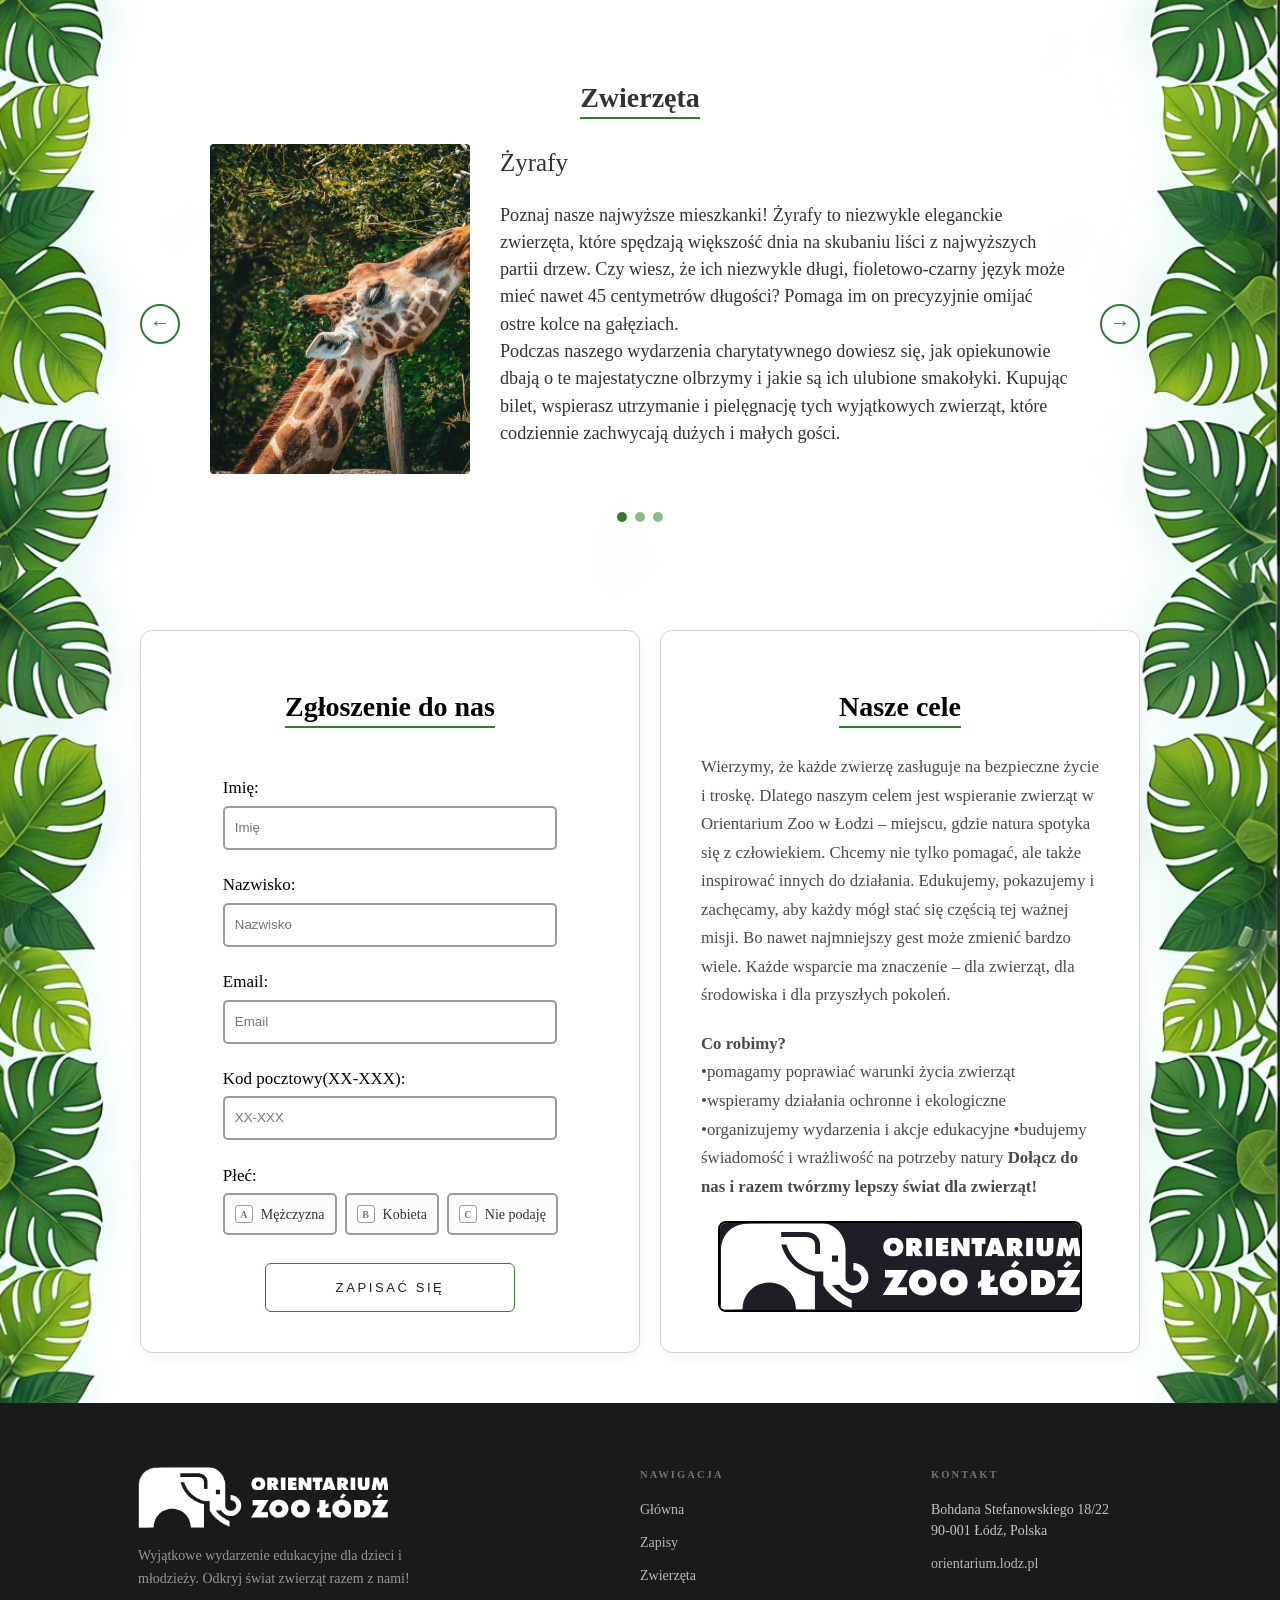
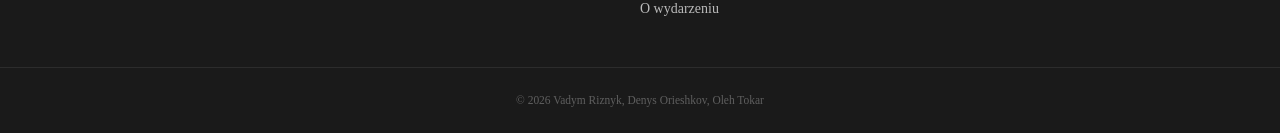
==== commit d8b4afc0: "menu2" ====
--- a/index.html
+++ b/index.html
@@ -271,6 +271,25 @@
         dots.push(dot);
     });
 
+    function setupMobileArrows() {
+        const leftArrow = document.querySelector('.arrow_left');
+        const rightArrow = document.querySelector('.arrow_right');
+
+        if (window.innerWidth <= 768) {
+            dotsContainer.insertBefore(leftArrow, dots[0]);
+            dotsContainer.appendChild(rightArrow);
+        } else {
+            const wrapper = document.querySelector('.slider_wrapper');
+            const firstSlide = document.querySelector('.slides_row');
+            wrapper.insertBefore(leftArrow, firstSlide);
+            wrapper.appendChild(rightArrow);
+        }
+    }
+
+    setupMobileArrows();
+    window.addEventListener('resize', setupMobileArrows);
+
+    
     function goTo(index) {
         slides[current].classList.remove('active');
         dots[current].classList.remove('active');
@@ -282,17 +301,6 @@
     function changeSlide(direction) {
         goTo(current + direction);
     }
-
-    function setupMobileArrows() {
-        if (window.innerWidth <= 768) {
-            const leftArrow = document.querySelector('.arrow_left');
-            const rightArrow = document.querySelector('.arrow_right');
-            dotsContainer.insertBefore(leftArrow, dotsContainer.firstChild);
-            dotsContainer.appendChild(rightArrow);
-        }
-    }
-
-    setupMobileArrows();
 
     function toggleMenu() {
     const menu = document.getElementById('menu');
--- a/style.css
+++ b/style.css
@@ -169,8 +169,8 @@
     background-repeat: no-repeat;
     background-position: top;
     background-size: 100% auto;
+    height: 80px;
     background-color: transparent;
-    height: 67px;
     width: 100%;
 }
 
